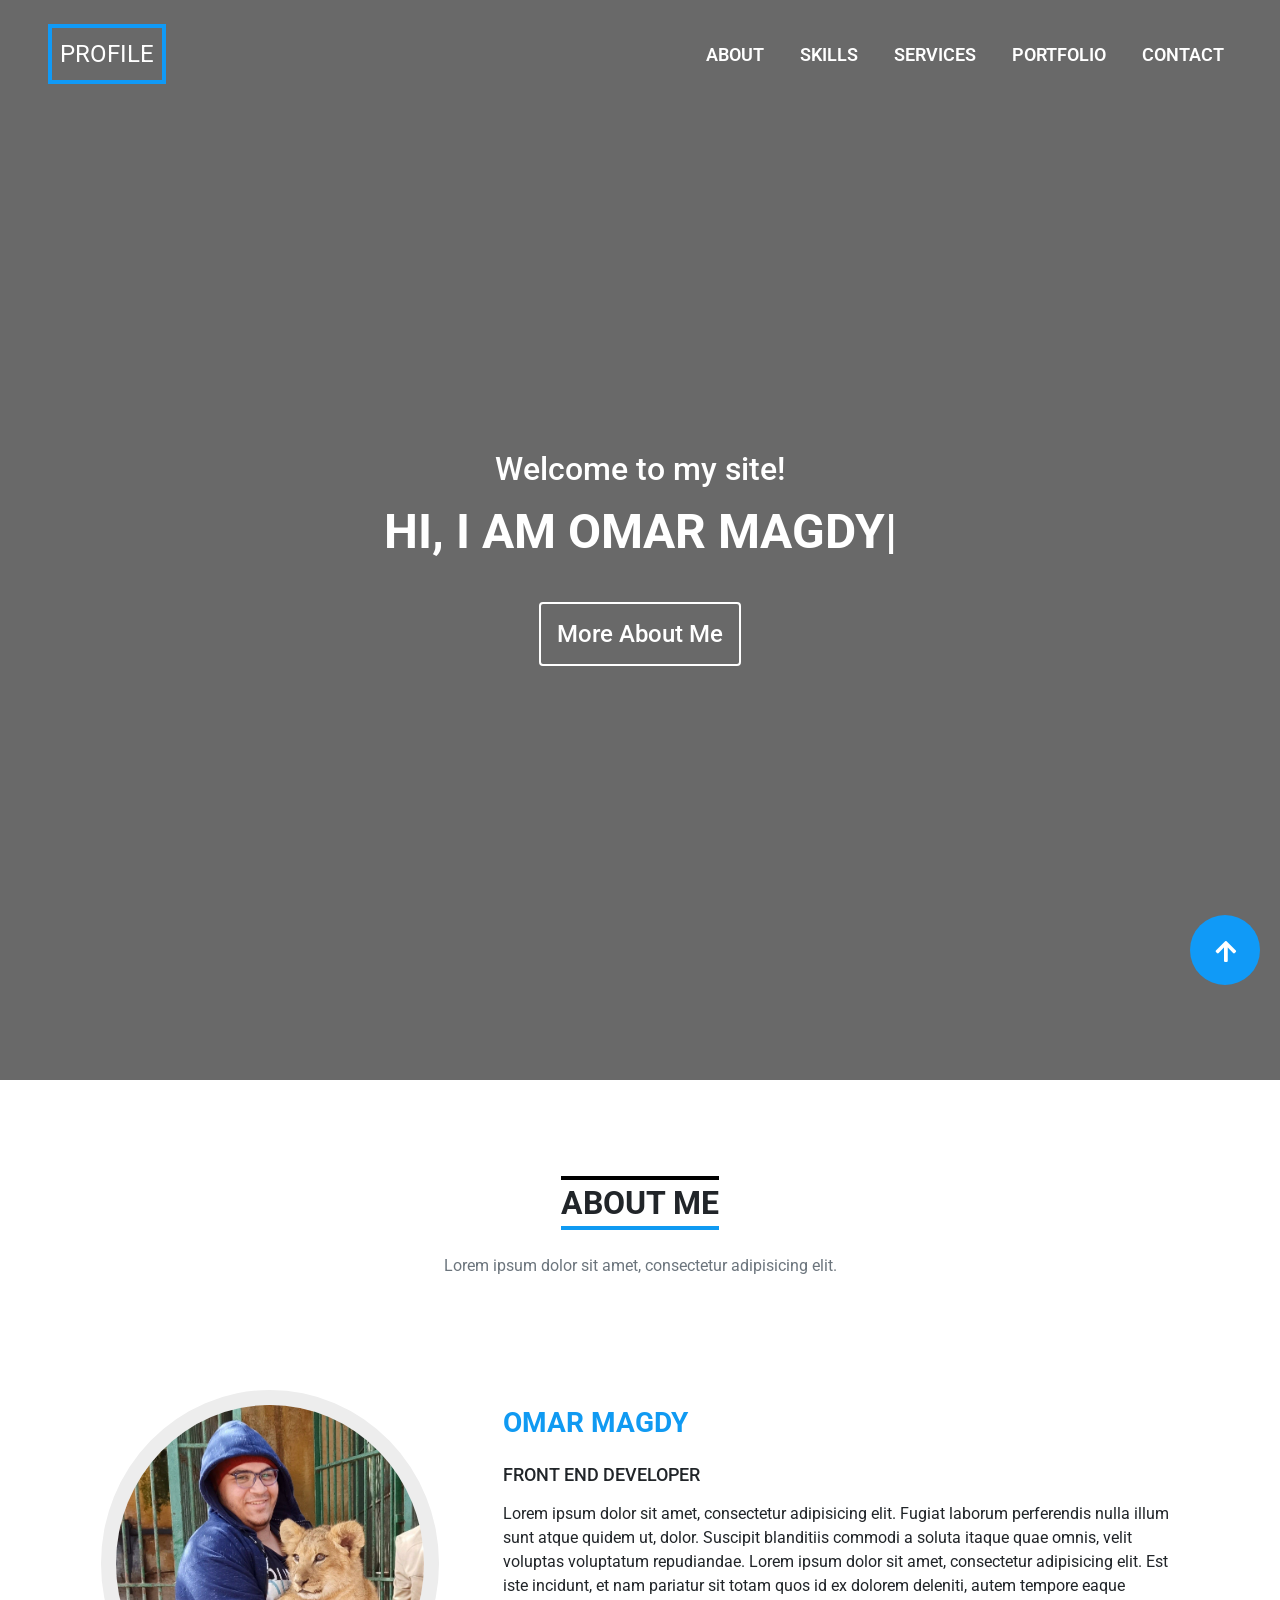
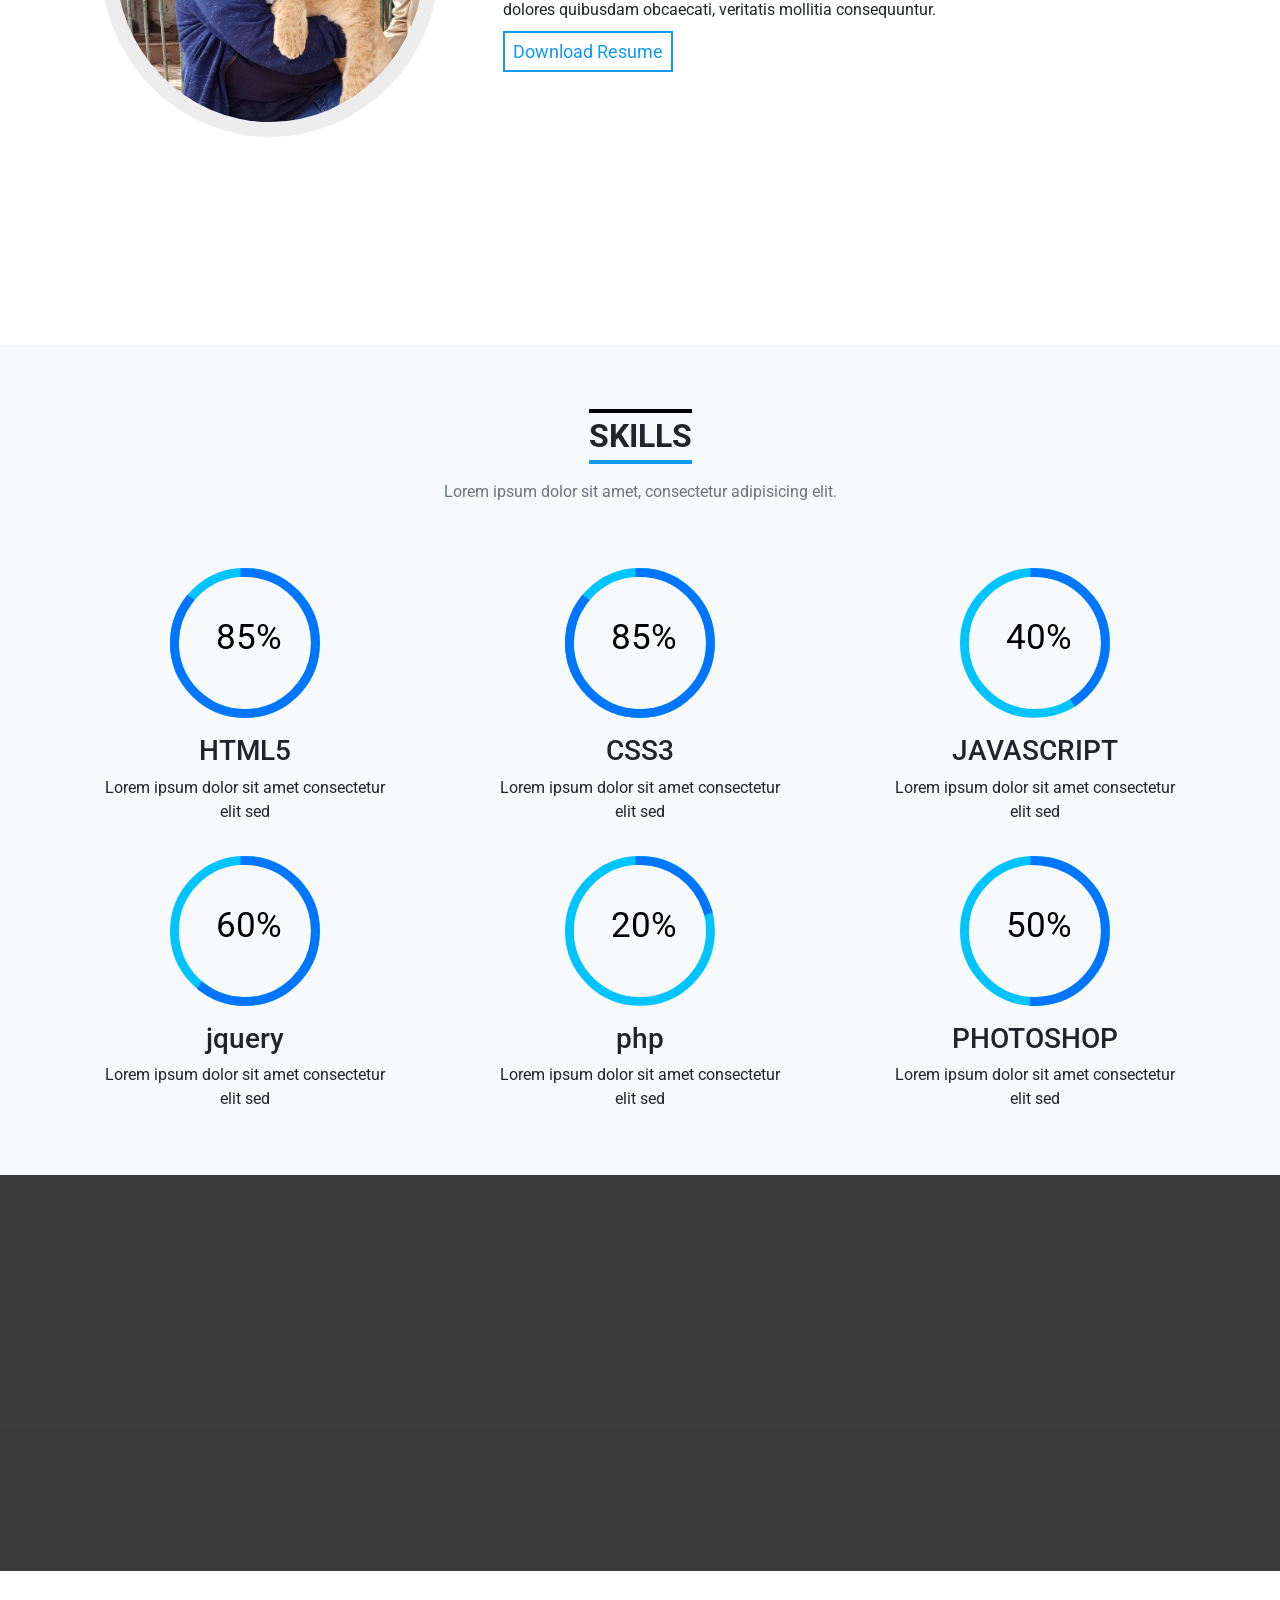
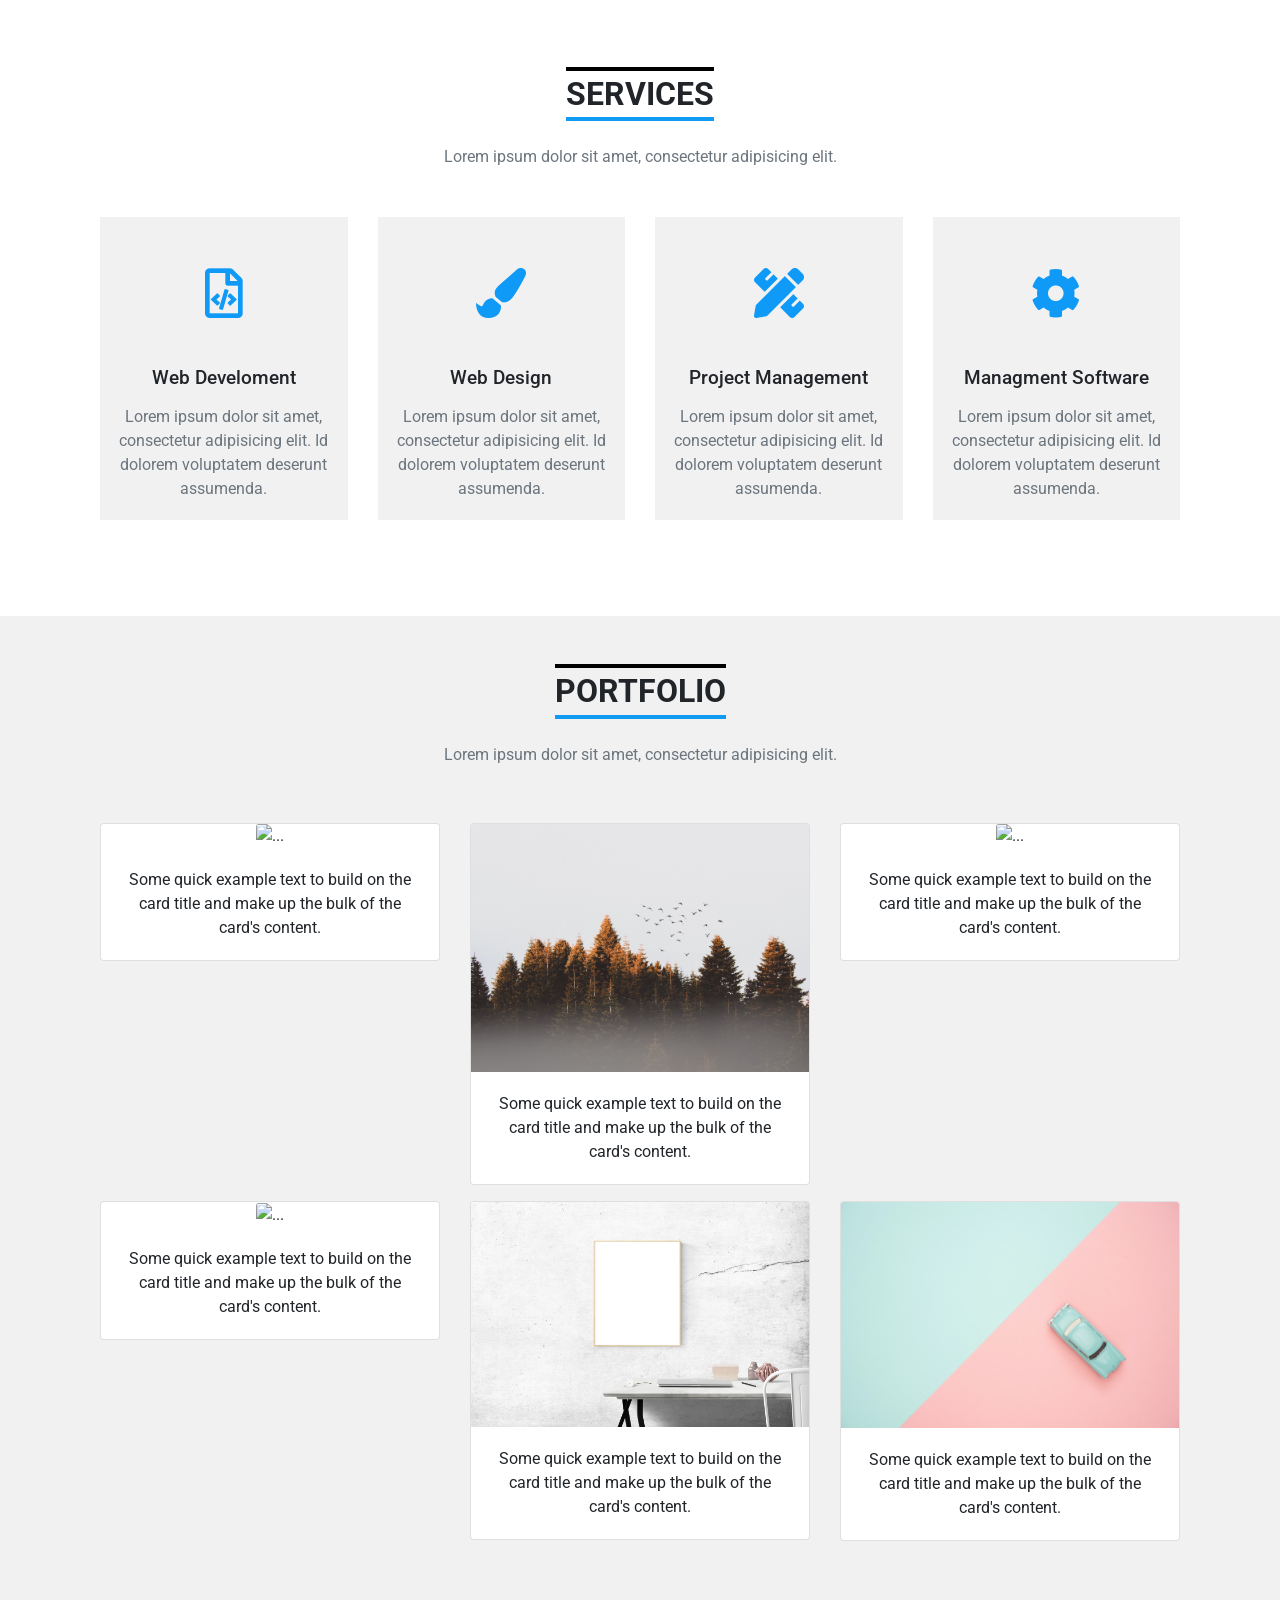
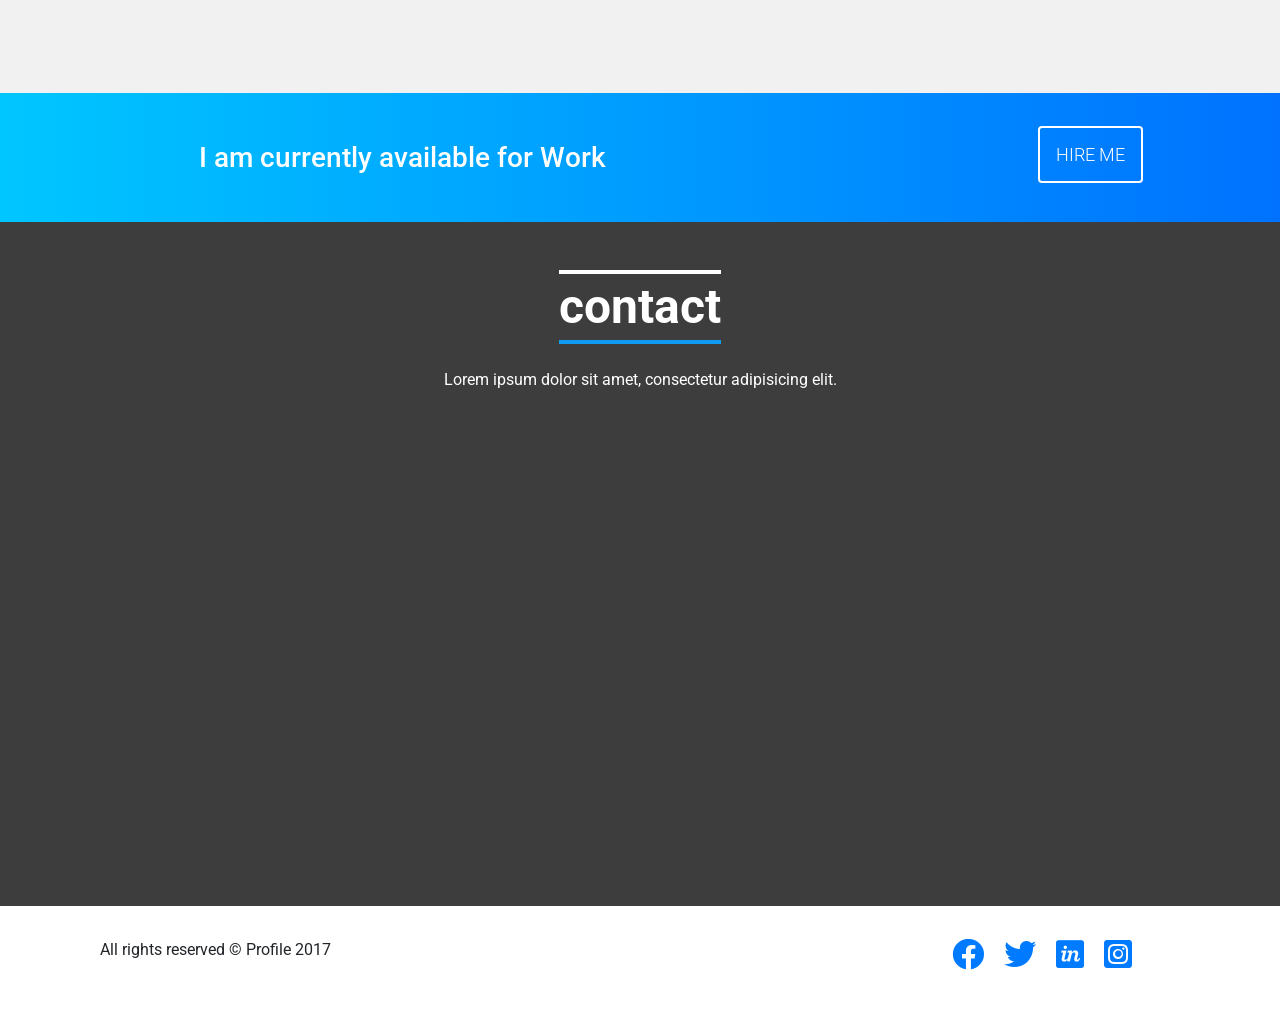
==== index.html @ ddcb9137 "omar update" ====
<!DOCTYPE html>
<html lang="en">

<head>
    <meta charset="UTF-8">


    <link href="https://fonts.googleapis.com/css?family=Roboto:300,400,500,700,900" rel="stylesheet" type="text/css">
    <link rel="stylesheet" href="https://use.fontawesome.com/releases/v5.13.1/css/all.css"
        integrity="sha384-xxzQGERXS00kBmZW/6qxqJPyxW3UR0BPsL4c8ILaIWXva5kFi7TxkIIaMiKtqV1Q" crossorigin="anonymous">
    <meta name="viewport" content="width=device-width, initial-scale=1.0">
    <link rel="stylesheet" href="css/bootstrap.css">

    <link rel="stylesheet" href="css/animate.css">
    <link rel="stylesheet" href="css/progresscircle.css">

    <link rel="stylesheet" href="css/style.css">


    <title>home</title>
</head>

<body>
    <header>
        <nav class="navbar navbar-expand-lg  px-5 py-4  fixed-top ">

            <a class="navbar-brand  p-2 home" href="#">PROFILE</a>

            <button class="navbar-toggler bg-dark " type="button" data-toggle="collapse"
                data-target="#navbarSupportedContent" aria-controls="navbarSupportedContent" aria-expanded="false"
                aria-label="Toggle navigation">
                <span class="navbar-toggler-icon"></span>
            </button>

            <div class="collapse navbar-collapse " id="navbarSupportedContent">
                <ul class="navbar-nav ml-auto ">
                    <li class="nav-item active">
                        <a class="nav-link about " data-scroll='sec2-me' href="#">ABOUT <span class="sr-only">(current)</span></a>
                    </li>
                    <li class="nav-item active">
                        <a class="nav-link skills" href="#" data-scroll='sec3-skill'> SKILLS<span class="sr-only">(current)</span></a>
                    </li>
                    <li class="nav-item active">
                        <a class="nav-link services " href="#" data-scroll='sec4-services'>SERVICES <span class="sr-only">(current)</span></a>
                    </li>
                    <li class="nav-item active">
                        <a class="nav-link portfolio" href="#" data-scroll='sec5-port'>PORTFOLIO <span class="sr-only">(current)</span></a>
                    </li>
                    <!-- <li class="nav-item active">
                        <a class="nav-link resume" href="#">RESUME <span class="sr-only">(current)</span></a>
                    </li> -->
                    <li class="nav-item active">
                        <a class="nav-link contact" href="#" data-scroll='foot-contact'>CONTACT <span class="sr-only">(current)</span></a>
                    </li>

                </ul>
            </div>
        </nav>
    </header>
    <main>
        <!-- section 1 head-->
        <section id="sec1-head">
            <div class="cover width-100 hight-100 "></div>
            <div class="welcome text-center text-white ">
                <h3>Welcome to my site!</h3>
                <p class="simpleUsage d-inline font-weight-bold "></p>
                <br><br><br>
                <a href="#" class="p-3 rounded text-white a-more about wow fadeInDown">More About Me</a>
            </div>
        </section>
        <!-- section 2 about-->
        <section id="sec2-me" class=" bg-white py-5 text-center">
            <h2 class="mt-5">ABOUT ME</h2>
            <p class="my-3 text-secondary ">Lorem ipsum dolor sit amet, consectetur adipisicing elit.</p>
            <div class="container my-5 py-5">
                <div class="row">
                    <div class="col-12 col-lg-4 p-3">
                        <img src="pic/my-photo.jpg" alt="my photo" class=" img-fluid rounded-circle wow fadeInLeft">
                    </div>
                    <div class="col-12 col-lg-8 text-lg-left text-center pt-4 pl-lg-5 wow fadeInRight">
                        <h3 class="mt-2 mb-4">OMAR MAGDY</h3>
                        <H4 class="my-2">FRONT END DEVELOPER</H4>
                        <P class="my-3">Lorem ipsum dolor sit amet, consectetur adipisicing elit. Fugiat laborum
                            perferendis nulla
                            illum sunt atque quidem ut, dolor. Suscipit blanditiis commodi a soluta itaque quae omnis,
                            velit voluptas voluptatum repudiandae.

                            Lorem ipsum dolor sit amet, consectetur adipisicing elit. Est iste incidunt, et nam pariatur
                            sit totam quos id ex dolorem deleniti, autem tempore eaque dolores quibusdam obcaecati,
                            veritatis mollitia consequuntur.

                        </P>
                        <a href="#" class="p-2 my-5 a-more ">Download Resume</a>

                    </div>
                </div>
            </div>
        </section>
        <!-- section 3 skills-->
        <section id="sec3-skill" class=" bg-light pt-5 text-center mt-5">
            <h2 class="my-3">SKILLS</h2>
            <p class="mb-5 text-secondary ">Lorem ipsum dolor sit amet, consectetur adipisicing elit.</p>
            <div class="contaner px-5">
                <div class="row text-center wow pulse animated">
                    <div class="col-12 col-md-6 col-lg-4">
                        <div class="circlechart my-3" data-percentage="85"><svg class="circle-chart"
                                viewBox="0 0 33.83098862 33.83098862" xmlns="http://www.w3.org/2000/svg">
                                <circle class="circle-chart__background" cx="16.9" cy="16.9" r="15.9"></circle>
                                <circle class="circle-chart__circle success-stroke" stroke-dasharray="85,100" cx="16.9"
                                    cy="16.9" r="15.9"></circle>
                                <g class="circle-chart__info"> <text class="circle-chart__percent" x="17.9"
                                        y="15.5">85%</text> </g>
                            </svg>
                        </div>
                        <h3>HTML5</h3>
                        <p>Lorem ipsum dolor sit amet consectetur<br> elit sed</p>
                    </div>
                    <div class="col-12 col-md-6 col-lg-4">
                        <div class="circlechart my-3" data-percentage="85"><svg class="circle-chart"
                                viewBox="0 0 33.83098862 33.83098862" xmlns="http://www.w3.org/2000/svg">
                                <circle class="circle-chart__background" cx="16.9" cy="16.9" r="15.9"></circle>
                                <circle class="circle-chart__circle success-stroke" stroke-dasharray="85,100" cx="16.9"
                                    cy="16.9" r="15.9"></circle>
                                <g class="circle-chart__info"> <text class="circle-chart__percent" x="17.9"
                                        y="15.5">85%</text> </g>
                            </svg>
                        </div>
                        <h3>CSS3</h3>
                        <p>Lorem ipsum dolor sit amet consectetur<br> elit sed</p>

                    </div>
                    <div class="col-12 col-md-6 col-lg-4 ">
                        <div class="circlechart my-3" data-percentage="85"><svg class="circle-chart"
                                viewBox="0 0 33.83098862 33.83098862" xmlns="http://www.w3.org/2000/svg">
                                <circle class="circle-chart__background" cx="16.9" cy="16.9" r="15.9"></circle>
                                <circle class="circle-chart__circle success-stroke" stroke-dasharray="40,100" cx="16.9"
                                    cy="16.9" r="15.9"></circle>
                                <g class="circle-chart__info"> <text class="circle-chart__percent" x="17.9"
                                        y="15.5">40%</text> </g>
                            </svg>
                        </div>
                        <h3>JAVASCRIPT</h3>
                        <p>Lorem ipsum dolor sit amet consectetur<br> elit sed</p>

                    </div>
                    <div class="col-12 col-md-6 col-lg-4">
                        <div class="circlechart my-3" data-percentage="85"><svg class="circle-chart"
                                viewBox="0 0 33.83098862 33.83098862" xmlns="http://www.w3.org/2000/svg">
                                <circle class="circle-chart__background" cx="16.9" cy="16.9" r="15.9"></circle>
                                <circle class="circle-chart__circle success-stroke" stroke-dasharray="60,100" cx="16.9"
                                    cy="16.9" r="15.9"></circle>
                                <g class="circle-chart__info"> <text class="circle-chart__percent" x="17.9"
                                        y="15.5">60%</text> </g>
                            </svg>
                        </div>
                        <h3>jquery</h3>
                        <p>Lorem ipsum dolor sit amet consectetur<br> elit sed</p>
                    </div>
                    <div class="col-12 col-md-6 col-lg-4">
                        <div class="circlechart my-3" data-percentage="85"><svg class="circle-chart"
                                viewBox="0 0 33.83098862 33.83098862" xmlns="http://www.w3.org/2000/svg">
                                <circle class="circle-chart__background" cx="16.9" cy="16.9" r="15.9"></circle>
                                <circle class="circle-chart__circle success-stroke" stroke-dasharray="20,100" cx="16.9"
                                    cy="16.9" r="15.9"></circle>
                                <g class="circle-chart__info"> <text class="circle-chart__percent" x="17.9"
                                        y="15.5">20%</text> </g>
                            </svg>
                        </div>
                        <h3>php</h3>
                        <p>Lorem ipsum dolor sit amet consectetur<br> elit sed</p>

                    </div>
                    <div class="col-12 col-md-6 col-lg-4">
                        <div class="circlechart my-3" data-percentage="85"><svg class="circle-chart"
                                viewBox="0 0 33.83098862 33.83098862" xmlns="http://www.w3.org/2000/svg">
                                <circle class="circle-chart__background" cx="16.9" cy="16.9" r="15.9"></circle>
                                <circle class="circle-chart__circle success-stroke" stroke-dasharray="50,100" cx="16.9"
                                    cy="16.9" r="15.9"></circle>
                                <g class="circle-chart__info"> <text class="circle-chart__percent" x="17.9"
                                        y="15.5">50%</text> </g>
                            </svg>
                        </div>
                        <h3>PHOTOSHOP</h3>
                        <p>Lorem ipsum dolor sit amet consectetur<br> elit sed</p>

                    </div>
                </div>
            </div>

            <div class="skill-bottom text-center mt-5 py-5">
                <div class="cover"></div>
                <div class="container">

                    <div class="row  text-white my-5 wow fadeInDown">
                        <div class="col-6 col-lg-3  wow fadeInDown">
                            <i class="fas fa-briefcase d-block mt-5 mb-2"></i>
                            <span class="timer " data-from="0" data-to="1" data-speed="50"
                                data-refresh-interval="50"></span>
                            <p class="mt-2">Projects Done</p>
                        </div>
                        <div class="col-6 col-lg-3  wow fadeInDown">
                            <i class="fas fa-clock d-block mt-5 mb-2"></i>
                            <span class="timer " data-from="0" data-to="100" data-speed="5000"
                                data-refresh-interval="50"></span>
                            <p class="mt-2">Hours of Work</p>
                        </div>
                        <div class="col-6 col-lg-3  wow fadeInDown">
                            <i class="fas fa-trophy d-block mt-5 mb-2"></i>
                            <span class="timer " data-from="0" data-to="0" data-speed="5000"
                                data-refresh-interval="50"></span>
                            <p class="mt-2">Awards Won</p>
                        </div>
                        <div class="col-6 col-lg-3  wow fadeInDown">
                            <i class="fas fa-smile d-block mt-5 mb-2"></i>
                            <span class="timer " data-from="0" data-to="0" data-speed="5000"
                                data-refresh-interval="50"></span>
                            <p class="mt-2">Happy Clients</p>
                        </div>
                    </div>
                </div>
            </div>


        </section>

        <!-- section 4 services -->
        <section id="sec4-services" class="text-center pt-5 pb-5">
            <h2 class="mt-5 mb-4">SERVICES</h2>
            <p class="mb-5 text-secondary ">Lorem ipsum dolor sit amet, consectetur adipisicing elit.</p>
            <div class="container my-5">

                <div class="row text-center ">
                    <div class="col-12 col-md-6 col-lg-3  rounded wow fadeInLeft">
                        <div class="class-border">
                            <i class="far fa-file-code my-5"></i>
                            <h3>Web Develoment</h3>
                            <p class="text-secondary my-3">Lorem ipsum dolor sit amet, consectetur adipisicing elit. Id
                                dolorem voluptatem deserunt assumenda.</p>
                        </div>
                    </div>
                    <div class="col-12 col-md-6 col-lg-3  rounded wow fadeInLeft">
                        <div class="class-border">
                            <i class="fas fa-paint-brush my-5"></i>
                            <h3>Web Design</h3>
                            <p class="text-secondary my-3">Lorem ipsum dolor sit amet, consectetur adipisicing elit. Id
                                dolorem voluptatem deserunt assumenda.</p>
                        </div>
                    </div>
                    <div class="col-12 col-md-6 col-lg-3  rounded wow fadeInRight">
                        <div class="class-border">
                            <i class="fas fa-pencil-ruler my-5"></i>
                            <h3>Project Management</h3>
                            <p class="text-secondary my-3">Lorem ipsum dolor sit amet, consectetur adipisicing elit. Id
                                dolorem voluptatem deserunt assumenda.</p>
                        </div>
                    </div>
                    <div class="col-12 col-md-6 col-lg-3  rounded wow fadeInRight">
                        <div class="class-border">
                            <i class="fas fa-cog my-5"></i>
                            <h3>Managment Software</h3>
                            <p class="text-secondary my-3">Lorem ipsum dolor sit amet, consectetur adipisicing elit. Id
                                dolorem voluptatem deserunt assumenda.</p>
                        </div>
                    </div>
                </div>
            </div>

        </section>

        <!-- section 5 portfolio -->
        <section id="sec5-port" class="text-center  bg-gray  ">
            <h2 class="mt-5 mb-4">PORTFOLIO</h2>
            <p class="mb-5 text-secondary mb-5">Lorem ipsum dolor sit amet, consectetur adipisicing elit.</p>
            <div class="container mb-5 pb-5">
                <div class="row mb-5">
                    <!-- card 1 -->
                    <div class="col-6 col-md-4 py-2">
                        <div class="card">
                            <div class="position-relative">
                                <img src="pic/cat-1.jpg" class="card-img-top img-fluid" alt="...">
                                <div class="bg-hover position-absolute " data-toggle="modal" data-target="#cat-1">
                                    <div class="position-absolute text-center i-hover">
                                        <i class="fas fa-expand-arrows-alt  "></i>
                                    </div>
                                </div>
                            </div>
                            <div class="card-body">
                                <p class="card-text">Some quick example text to build on the card title and make up the
                                    bulk of the card's content.</p>
                            </div>
                        </div>
                    </div>
                    <!-- card 2 -->
                    <div class="col-6 col-md-4 py-2">
                        <div class="card">
                            <div class="position-relative">
                                <img src="pic/cat-2.jpg" class="card-img-top" alt="...">
                                <div class="bg-hover position-absolute " data-toggle="modal" data-target="#cat-2">
                                    <div class="position-absolute text-center i-hover">
                                        <i class="fas fa-expand-arrows-alt  "></i>
                                    </div>
                                </div>
                            </div>
                            <div class="card-body">
                                <p class="card-text">Some quick example text to build on the card title and make up the
                                    bulk of the card's content.</p>
                            </div>
                        </div>
                    </div>
                    <!-- card 3 -->
                    <div class="col-6 col-md-4 py-2">
                        <div class="card">
                            <div class="position-relative">
                                <img src="pic/cat-3.jpg" class="card-img-top" alt="...">
                                <div class="bg-hover position-absolute " data-toggle="modal" data-target="#cat-3">
                                    <div class="position-absolute text-center i-hover">
                                        <i class="fas fa-expand-arrows-alt  "></i>
                                    </div>
                                </div>
                            </div>
                            <div class="card-body">
                                <p class="card-text">Some quick example text to build on the card title and make up the
                                    bulk of the card's content.</p>
                            </div>
                        </div>
                    </div>
                    <!-- card 4 -->
                    <div class="col-6 col-md-4 py-2">
                        <div class="card">
                            <div class="position-relative">
                                <img src="pic/cat-4.jpg" class="card-img-top" alt="...">
                                <div class="bg-hover position-absolute " data-toggle="modal" data-target="#cat-4">
                                    <div class="position-absolute text-center i-hover">
                                        <i class="fas fa-expand-arrows-alt  "></i>
                                    </div>
                                </div>
                            </div>
                            <div class="card-body">
                                <p class="card-text">Some quick example text to build on the card title and make up the
                                    bulk of the card's content.</p>
                            </div>
                        </div>
                    </div>
                    <!-- card 5 -->
                    <div class="col-6 col-md-4 py-2">
                        <div class="card">
                            <div class="position-relative">
                                <img src="pic/cat-5.jpg" class="card-img-top" alt="...">
                                <div class="bg-hover position-absolute " data-toggle="modal" data-target="#cat-5">
                                    <div class="position-absolute text-center i-hover">
                                        <i class="fas fa-expand-arrows-alt  "></i>
                                    </div>
                                </div>
                            </div>
                            <div class="card-body">
                                <p class="card-text">Some quick example text to build on the card title and make up the
                                    bulk of the card's content.</p>
                            </div>
                        </div>
                    </div>
                    <!-- card 6 -->
                    <div class="col-6 col-md-4 py-2">
                        <div class="card">
                            <div class="position-relative">
                                <img src="pic/cat-6.jpg" class="card-img-top" alt="...">
                                <div class="bg-hover position-absolute " data-toggle="modal" data-target="#cat-6">
                                    <div class="position-absolute text-center i-hover">
                                        <i class="fas fa-expand-arrows-alt  "></i>
                                    </div>
                                </div>
                            </div>
                            <div class="card-body">
                                <p class="card-text">Some quick example text to build on the card title and make up the
                                    bulk of the card's content.</p>
                            </div>
                        </div>
                    </div>
                </div>
            </div>
            <div class="hire-me pt-5 text-white row">
                <div class="col-12 col-md-8 ">
                    <h3 class="d-inline-block mr-md-5 mb-5 ">I am currently available for Work</h3>
                </div>
                <div class="col-12 col-md-4">
                    <a href="#" class="p-3 rounded a-more contact ml-sm-5 my-5 contact">HIRE ME</a>
                </div>

            </div>


        </section>


    </main>
    <footer>
        <!-- section 6 contact -->
        <section id="foot-contact" class="text-center text-white position-relative pb-5">
            <div class="cover position-absolute"></div>
            <div class="contact-body position-relative">
                <h2 class="mt-5 mb-4">contact</h2>
                <p class="mb-5  mb-5">Lorem ipsum dolor sit amet, consectetur adipisicing elit.</p>
                <div class="container">
                    <div class="row">
                        <div class="col-12 col-md-5 pt-5 text-left details wow fadeInLeft">
                            <h3>DETAILS</h3>
                            <p class="text-light">Lorem ipsum dolor sit amet, consectetur adipisicing elit. Molestiae
                                nobis, repellendus illo sed. Sed numquam libero, atque doloribus voluptate culpa
                                dignissimos hic ratione officiis facere possimus exercitationem illo. In, quae.</p>
                            <i class="fas fa-map-marker-alt mr-4 my-3"></i>
                            <label class="contact-a my-3 btn-copy example-popover"
                                data-clipboard-text="15 may cairo egypt" data-container="body" data-toggle="popover"
                                data-placement="right">15 may cairo egypt</label>
                            <br>
                            <i class="fas fa-mobile-alt mr-4 my-3"></i>
                            <label class="contact-a my-3 btn-copy example-popover" data-clipboard-text="02-01016654154"
                                data-container="body" data-toggle="popover"
                                data-placement="right">02-01016654154</label>
                            <br>
                            <i class="far fa-envelope mr-4 my-3"></i>
                            <label class="contact-a my-3 btn-copy example-popover"
                                data-clipboard-text="omarmagdy99860@gmail.com" data-container="body"
                                data-toggle="popover" data-placement="right">omarmagdy99860@gmail.com</label>
                            <br>
                            <i class="fas fa-link mr-4 my-3"></i>
                            <label class="contact-a my-3  example-popover" data-content="open map" data-toggle="modal"
                                data-target="#model-map">loction</label>
                            <br>
                        </div>
                        <div class="col-12 col-md-7 wow fadeInRight">
                            <form>
                                <div class="form-group">
                                    <input type="text" class="form-control my-3" id="formGroupExampleInput"
                                        placeholder="Your Name">
                                    <input type="email" class="form-control my-3" id="exampleFormControlInput1"
                                        placeholder="Your Email">
                                    <input type="text" class="form-control my-3" id="formGroupExampleInput"
                                        placeholder="Your Phone">
                                </div>
                                <div class="form-group">
                                    <textarea class="form-control my-3" id="exampleFormControlTextarea1" rows="6"
                                        placeholder="Your message"></textarea>
                                </div>
                                <input type="submit" value="Send Message" class="p-3 rounded text-white a-more about ">
                            </form>
                        </div>
                    </div>
                </div>
            </div>
        </section>
        <!-- last section -->
        <section class="last-sec bg-white ">
            <div class="container">
                <div class="row py-3 my-3">
                    <div class="col-12 col-md-6 text-center text-md-left">
                        <p>All rights reserved © Profile 2017</p>
                    </div>
                    <div class="col-12 col-md-6 text-center text-md-right">
                        <a href="http://" target="_blank" rel="noopener noreferrer" class="mr-md-3">
                            <i class="fab fa-facebook fa-2x"></i>
                        </a>
                        <a href="http://" target="_blank" rel="noopener noreferrer" class="mr-md-3">
                            <i class="fab fa-twitter fa-2x"></i>
                        </a>
                        <a href="http://" target="_blank" rel="noopener noreferrer" class="mr-md-3">
                            <i class="fab fa-invision fa-2x"></i>
                        </a>
                        <a href="http://" target="_blank" rel="noopener noreferrer" class="mr-md-5">
                            <i class="fab fa-instagram-square fa-2x"></i>
                        </a>
                    </div>
                </div>
            </div>


        </section>
    </footer>

    <section class="model">

        <!-- start model -->
        <div class="cat-model">

            <!-- Modal 1 -->
            <div class="modal fade p-0" id="cat-1" tabindex="-1" role="dialog" aria-labelledby="exampleModalLongTitle"
                aria-hidden="true">
                <div class="modal-dialog" role="document">
                    <div class="modal-content ">
                        <div class="modal-header">
                            <h2>Category</h2>
                            <button type="button" class="close" data-dismiss="modal" aria-label="Close">
                                <span aria-hidden="true">&times;</span>
                            </button>
                        </div>
                        <div class="modal-body">
                            <img src="pic/cat-1.jpg" class="img-fluid">
                        </div>
                    </div>
                </div>
            </div>
            <!-- Modal 2 -->
            <div class="modal fade p-0" id="cat-2" tabindex="-1" role="dialog" aria-labelledby="exampleModalLongTitle"
                aria-hidden="true">
                <div class="modal-dialog" role="document">
                    <div class="modal-content ">
                        <div class="modal-header">
                            <h2>Category</h2>
                            <button type="button" class="close" data-dismiss="modal" aria-label="Close">
                                <span aria-hidden="true">&times;</span>
                            </button>
                        </div>
                        <div class="modal-body">
                            <img src="pic/cat-2.jpg" class="img-fluid">
                        </div>
                    </div>
                </div>
            </div>

            <!-- Modal 3 -->
            <div class="modal fade p-0" id="cat-3" tabindex="-1" role="dialog" aria-labelledby="exampleModalLongTitle"
                aria-hidden="true">
                <div class="modal-dialog" role="document">
                    <div class="modal-content ">
                        <div class="modal-header">
                            <h2>Category</h2>
                            <button type="button" class="close" data-dismiss="modal" aria-label="Close">
                                <span aria-hidden="true">&times;</span>
                            </button>
                        </div>
                        <div class="modal-body">
                            <img src="pic/cat-3.jpg" class="img-fluid">
                        </div>
                    </div>
                </div>
            </div>
            <!-- Modal 4 -->
            <div class="modal fade p-0" id="cat-4" tabindex="-1" role="dialog" aria-labelledby="exampleModalLongTitle"
                aria-hidden="true">
                <div class="modal-dialog" role="document">
                    <div class="modal-content ">
                        <div class="modal-header">
                            <h2>Category</h2>
                            <button type="button" class="close" data-dismiss="modal" aria-label="Close">
                                <span aria-hidden="true">&times;</span>
                            </button>
                        </div>
                        <div class="modal-body">
                            <img src="pic/cat-4.jpg" class="img-fluid">
                        </div>
                    </div>
                </div>
            </div>

            <!-- Modal 5 -->
            <div class="modal fade p-0" id="cat-5" tabindex="-1" role="dialog" aria-labelledby="exampleModalLongTitle"
                aria-hidden="true">
                <div class="modal-dialog" role="document">
                    <div class="modal-content ">
                        <div class="modal-header">
                            <h2>Category</h2>
                            <button type="button" class="close" data-dismiss="modal" aria-label="Close">
                                <span aria-hidden="true">&times;</span>
                            </button>
                        </div>
                        <div class="modal-body">
                            <img src="pic/cat-5.jpg" class="img-fluid">
                        </div>
                    </div>
                </div>
            </div>
            <!-- Modal 6 -->
            <div class="modal fade p-0" id="cat-6" tabindex="-1" role="dialog" aria-labelledby="exampleModalLongTitle"
                aria-hidden="true">
                <div class="modal-dialog" role="document">
                    <div class="modal-content ">
                        <div class="modal-header">
                            <h2>Category</h2>
                            <button type="button" class="close" data-dismiss="modal" aria-label="Close">
                                <span aria-hidden="true">&times;</span>
                            </button>
                        </div>
                        <div class="modal-body">
                            <img src="pic/cat-6.jpg" class="img-fluid">
                        </div>
                    </div>
                </div>
            </div>


        </div>

        <!-- map -->

        <!-- Modal -->
        <div class="modal fade" id="model-map" tabindex="-1" role="dialog" aria-labelledby="exampleModalLabel"
            aria-hidden="true">
            <div class="modal-dialog" role="document">
                <div class="modal-content">
                    <div class="modal-header">
                        <button type="button" class="close" data-dismiss="modal" aria-label="Close">
                            <span aria-hidden="true">&times;</span>
                        </button>
                    </div>
                    <div class="modal-body">
                        <iframe
                            src="https://www.google.com/maps/embed?pb=!1m18!1m12!1m3!1d3083.807819239012!2d31.3585901834134!3d29.8222196069954!2m3!1f0!2f0!3f0!3m2!1i1024!2i768!4f13.1!3m3!1m2!1s0x145833f7b9f37bc5%3A0x5d7c4dc5833ea69d!2zMjnCsDQ5JzIyLjkiTiAzMcKwMjEnMjEuMyJF!5e0!3m2!1sar!2seg!4v1598241455278!5m2!1sar!2seg"
                            width="100%" height="600" frameborder="0" style="border:0;" allowfullscreen=""
                            aria-hidden="false" tabindex="0"></iframe> </div>
                </div>
            </div>
        </div>
        <!-- end model -->
    </section>
    <section class="laoding position-fixed text-center">
        <div class="spinner-grow text-white position-relative" style="width: 3rem; height: 3rem;" role="status">
            <span class="sr-only">Loading...</span>
        </div>
    </section>

    <!-- start button top -->
    <div class="position-fixed btn-top rounded-circle text-center home">
        <i class="fas fa-arrow-up position-relative"></i>
    </div>
    <!-- end button top -->




    <script src="js/jquery-3.4.1.min.js"></script>


    <script src="js/popper.min.js"></script>
    <script src="js/bootstrap.min.js"></script>
    <script src="js/typed.js"></script>
    <script src="js/jquery.easypiechart.js"></script>
    <script src="js/progresscircle.js"></script>
    <script src="js/jquery.countTo.js"></script>
    <script src="js/script.js"></script>
    <script type="text/javascript">
        $('.timer').countTo();
    </script>
    <script src="js/wow.min.js"></script>
    <script>
        new WOW().init();
    </script>
    <script src="js/clipboard.min.js"></script>

    <!-- portfolio -->



</body>

</html>
---- css/progresscircle.css ----
/**
 * Inspiration for this project found at:
 * https://markus.oberlehner.net/blog/pure-css-animated-svg-circle-chart
 * 1. The `reverse` animation direction plays the animation backwards
 *    which makes it start at the stroke offset 100 which means displaying
 *    no stroke at all and animating it to the value defined in the SVG
 *    via the inline `stroke-dashoffset` attribute.
 * 2. Rotate by -90 degree to make the starting point of the
 *    stroke the top of the circle.
 * 3. Using CSS transforms on SVG elements is not supported by Internet Explorer
 *    and Edge, use the transform attribute directly on the SVG element as a
 * .  workaround.
 */

.circle-chart {
  width: 150px;
  height: 150px;
}

.circle-chart__circle {
  stroke: #00acc1;
  stroke-width: 2;
  stroke-linecap: square;
  fill: none;
  animation: circle-chart-fill 2s reverse; /* 1 */ 
  transform: rotate(-90deg); /* 2, 3 */
  transform-origin: center; /* 4 */
}

/**
 * 1. Rotate by -90 degree to make the starting point of the
 *    stroke the top of the circle.
 * 2. Scaling mirrors the circle to make the stroke move right
 *    to mark a positive chart value.
 * 3. Using CSS transforms on SVG elements is not supported by Internet Explorer
 *    and Edge, use the transform attribute directly on the SVG element as a
 * .  workaround.
 */

.circle-chart__circle--negative {
  transform: rotate(-90deg) scale(1,-1); /* 1, 2, 3 */
}

.circle-chart__background {
  stroke: #efefef;
  stroke-width: 2;
  fill: none; 
}

.circle-chart__info {
  animation: circle-chart-appear 2s forwards;
  opacity: 0;
  transform: translateY(0.3em);
}

.circle-chart__percent {
  alignment-baseline: central;
  text-anchor: middle;
  font-size: 8px;
}

.circle-chart__subline {
    alignment-baseline: central;
    text-anchor: middle;
    font-size: 3px;
}

.success-stroke {
  stroke: #00C851;
}

.warning-stroke {
  stroke: #ffbb33;
}

.danger-stroke {
  stroke: #ff4444;
}

@keyframes circle-chart-fill {
  to { stroke-dasharray: 0 100; }
}

@keyframes circle-chart-appear {
  to {
    opacity: 1;
    transform: translateY(0);
  }
}
---- css/style.css ----
* {
    font-family: "Roboto", sans-serif;

}

nav>div>ul>li>a.active-color {
    color: #109AF2;
}

h2 {
    border-top: 4px solid black;
    border-bottom: 4px solid #109AF2;
    font-weight: 700;
    display: inline-block;
    padding: 4px 0px;
}

.bg-gray {
    background-color: rgb(241, 241, 241);

}

.row {
    margin-right: 0px;
    margin-left: 0px;
}

a.a-more {
    width: 40px;
    background-color: rgba(255, 255, 255, 0);
    font-weight: 500;
    font-size: x-large;
    transition: .7s;
    border: 2px solid white;


}

.a-more:hover {
    text-decoration: none;
    border-color: #109AF2;
    background: rgba(0, 0, 0, 0) linear-gradient(to right, #00c6ff, #0072ff);
    text-decoration: none;

}





/* start nav bar */
nav {
    transition: all 1s;

}

nav ul>li>a {
    font-size: large;
    font-weight: 600;
    margin-left: 20px;
}

nav>a.navbar-brand {
    font-size: x-large;
    border: 4px solid #109af7;

}

.navbar-shrink {
    padding: 10px 0;
    box-shadow: 0 7px 16px 0 rgba(50, 50, 50, .1);
    background-color: #fff;
    transition: all 1s;
}

nav>a,
nav>div>ul>li>a {
    color: white;
    transition: 0.4s;

}

.navbar-shrink>a,
.navbar-shrink>div>ul>li>a {
    color: black;
    transition: 0.4s;


}

nav>a:hover,
nav>div>ul>li>a:hover {
    color: #109af7;

}


/* start section 1 */
#sec1-head {
    height: 120vh;
    background-image: url(../pic/blue-sky-clear-sky-cold-fog-346529.jpg);
    background-repeat: no-repeat;
    background-size: cover;
    background-attachment: fixed;

}

.cover {
    position: absolute;
    z-index: 1;
    background-color: #00000096;
    height: 120vh;
    width: 100%;
}

#sec1-head>div.welcome {
    position: absolute;
    z-index: 3;
    width: 100%;
    /* padding-top: 18%; */
    top: 50vh
}

#sec1-head h3 {
    font-size: xx-large;
    font-weight: 500;

}

#sec1-head p,
h1,
span {
    font-size: xx-large;
    font-weight: bold;
    font-size: xxx-large;
}

/* start section 1 */


/* start section 2 */

#sec2-me>div>div>div>a.a-more {
    color: #109AF2;
    border: 2px solid #109AF2;
    font-weight: 400;
    font-size: large;
}

#sec2-me>div>div>div>a.a-more:hover {
    color: white;


}

#sec2-me img {
    border: 15px solid rgb(237, 237, 237)
}

#sec2-me h3 {
    color: #109AF2;
    font-weight: 700;
}

#sec2-me h4 {
    font-weight: 500;
    font-size: large;
}




/* end section 2 */




/* start section 3 skills */

.success-stroke {
    stroke: #0075ff;
}

.circle-chart__background {
    stroke: #00c4ff
}

.skill-bottom {
    background-image: url(../pic/cat-2.jpg);
    background-position: center;
    background-attachment: fixed;
    background-size: cover;
    position: relative;
}

.skill-bottom .cover,#foot-contact .cover {
    top: 0;
    left: 0;
    width: 100%;
    height: 100%;
    z-index: 0;
    background-color: #000000c2;
}

.skill-bottom .row i {
    font-size: 55px;
    color: #109af7;

}

.skill-bottom .row span {
    font-size: 30px;

}


/* end section 3 skills */
/* start section 4 services */
#sec4-services i {
    font-size: 50px;
    color: #109af7;


}

.class-border {
    background-color: rgb(241, 241, 241);
    transition: all .7s;
    border: 3px solid transparent;
}

.class-border h3 {
    font-size: larger;
}

.class-border:hover {
    border-color: #109af7;
    background-color: white;

}

/*end section 4 services */

/* start section 5 portfolio */
#sec5-port .bg-hover {
    background-color: transparent;
    color: transparent;
    height: 100%;
    width: 100%;
    top: 0;
    left: 0;
    z-index: 1;
    transition: all .8s;
    opacity: 1;

}

#sec5-port .bg-hover .i-hover {
    top: 40%;
    width: 100%;
    height: 10px;
    font-size: 230%;
}

#sec5-port .bg-hover:hover {
    background-color: #0099ff75;
    color: white;


}

.modal-dialog {
    max-width: 100%;
    margin: 0%;
    height: 100vh;
}

.hire-me {
    background: rgba(0, 0, 0, 0) linear-gradient(to right, #00c6ff, #0072ff);
}

.hire-me>div>a {
    font-weight: 300;
    font-size: large;
    color: white;

}

.hire-me>div>a:hover {
    background: rgba(0, 0, 0, 0) linear-gradient(to right, white, white);
    color: #109af7;
}


/* end section 5 portfolio */

/* start section 6 contact */
#foot-contact{
    background-image: url(../pic/contact.jpg);
    background-attachment: fixed;
    background-size: cover;

}
#foot-contact .contact-body{
    z-index: 1;

}
#foot-contact h2{
    border-top-color: white;
    font-size: xxx-large;
}
#foot-contact input,#foot-contact textarea{
    background-color: rgba(226, 226, 240, 0.18);
    color: white;

}
.details{
    color: #ddd;
}
.contact-a{
    color: #ddd;
    transition: all 1s;
    cursor: pointer;
}
.contact-a:hover{
    color: #109af7;
    text-decoration: none;
}
.details h3{
    font-size: larger;
    border-bottom: 3px solid #109AF2;
    display: inline-block;
    color: white;


}
/* end section 6 contact */
 /* strat last section  */
 .last-sec a:hover{
text-decoration: none;
color: black;
transition: all .7s;
     
}
/* end last section  */

/* start button top */
.btn-top {
    width: 70px;
    height: 70px;
    bottom: -85px;
    right: 20px;
    color: white;
    background-color: #109af7;
    z-index: 20;
    transition: all 1s;
}

.btn-top i {
    top: 24px;
    font-size: x-large;
}
/* end button top */

/* start section laoding */
.laoding{
    left: 0;
    top: 0;
    z-index: 9999;
    width: 100%;
    height:100%;
    background-color: #109af7;
    transition:all 1s;
}
.laoding div{
    top: 45%;
}

/* end section laoding */
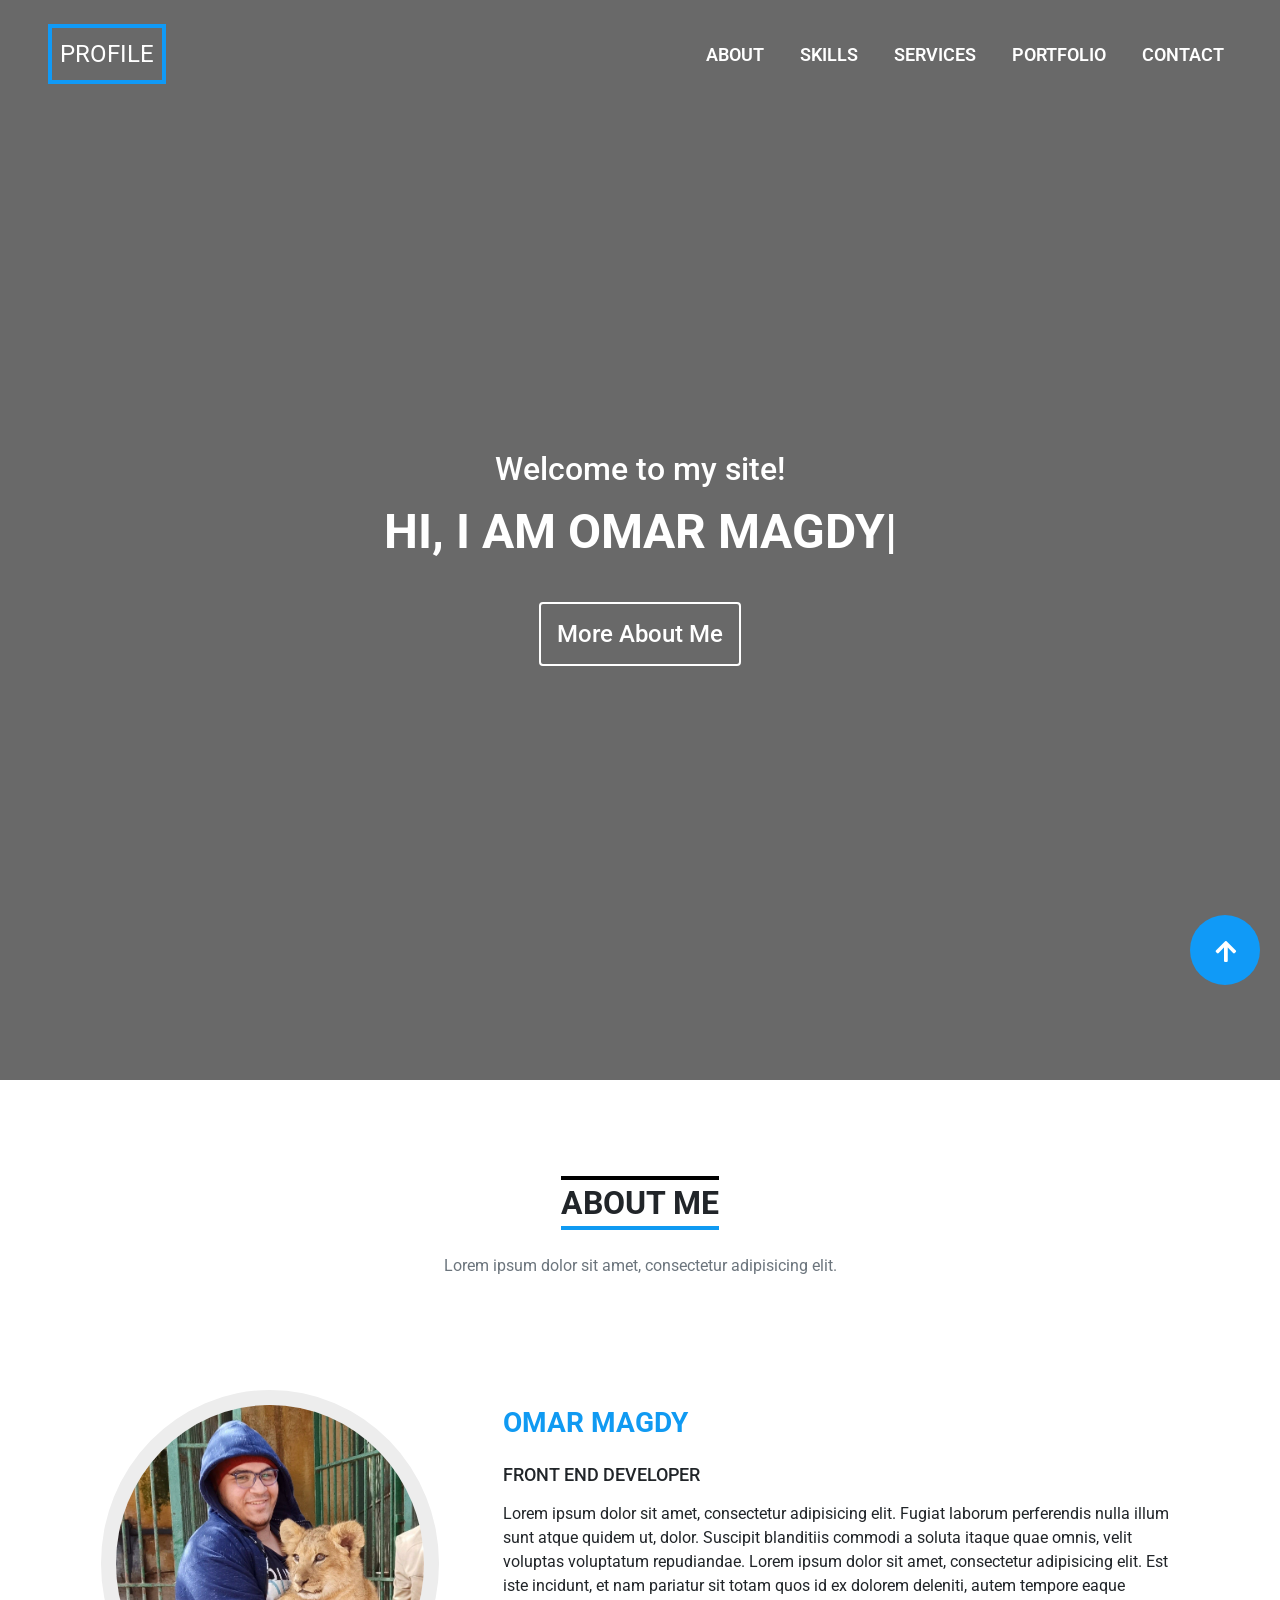
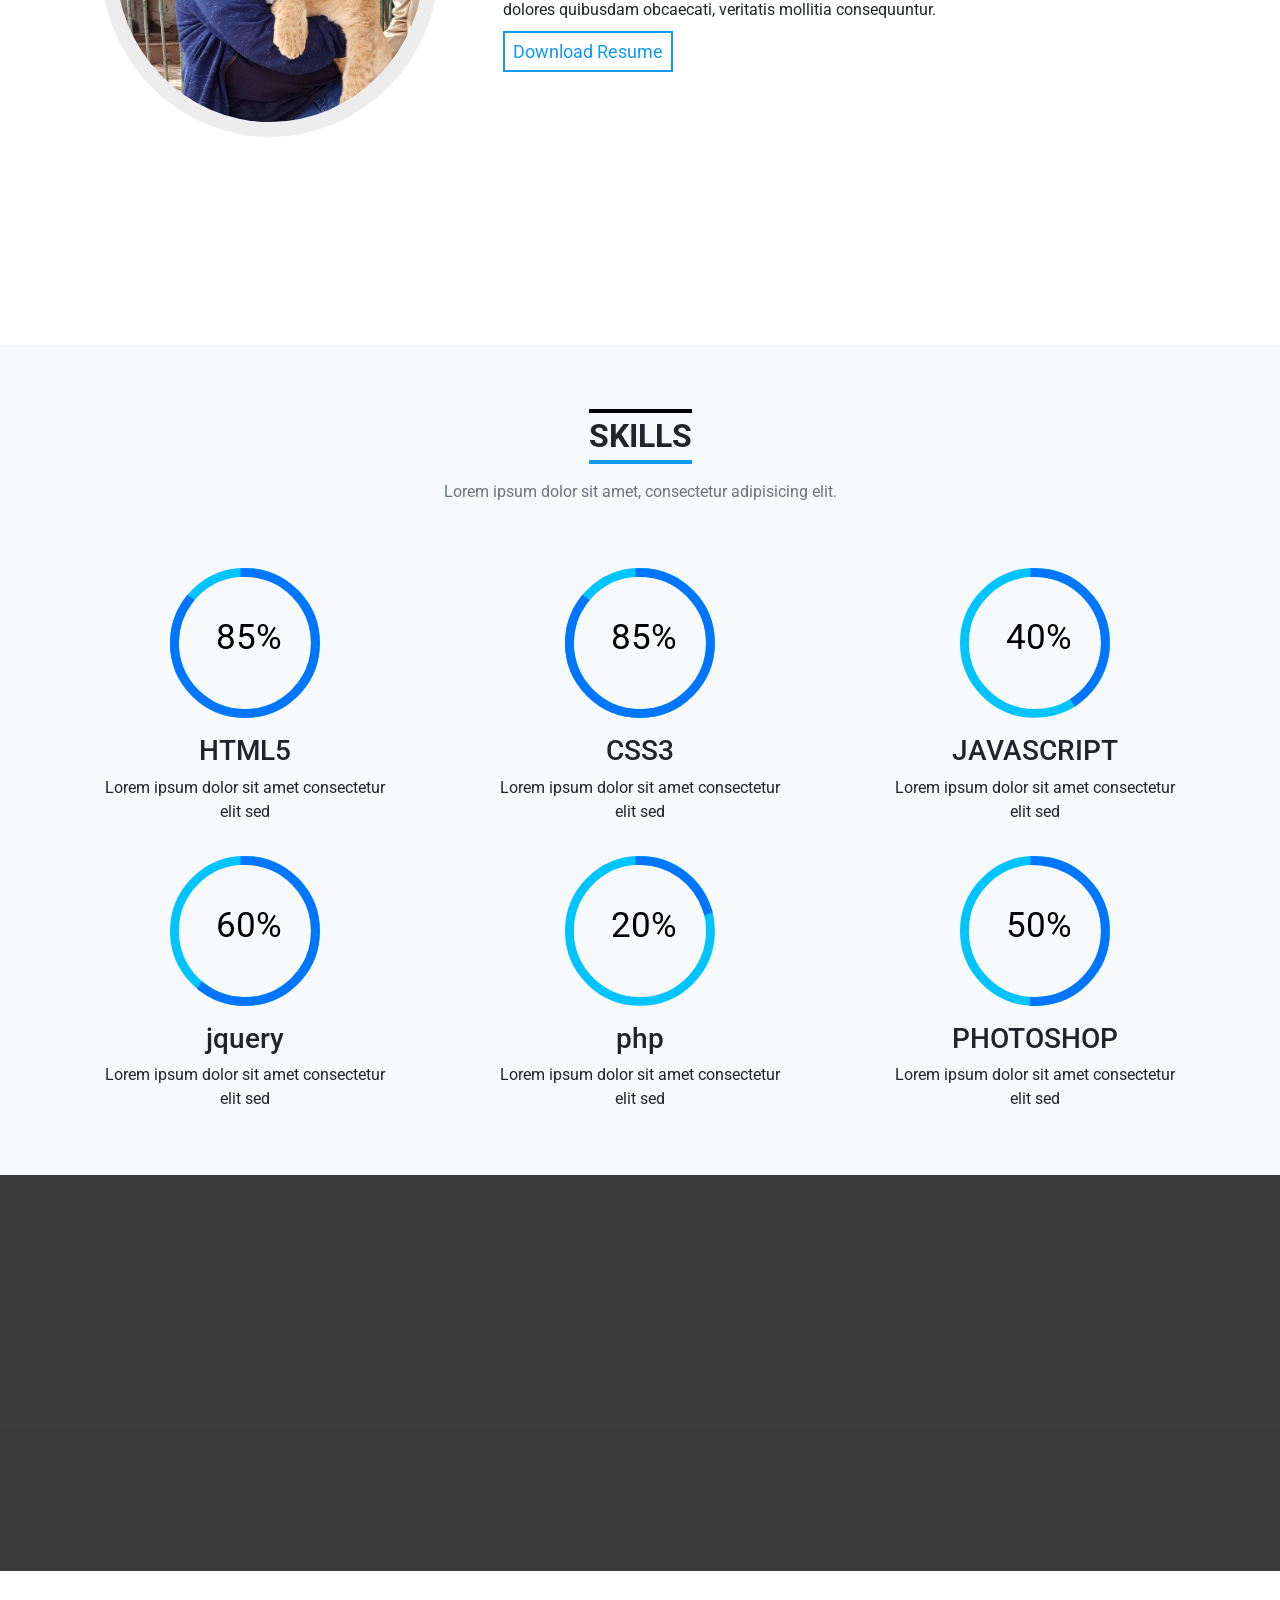
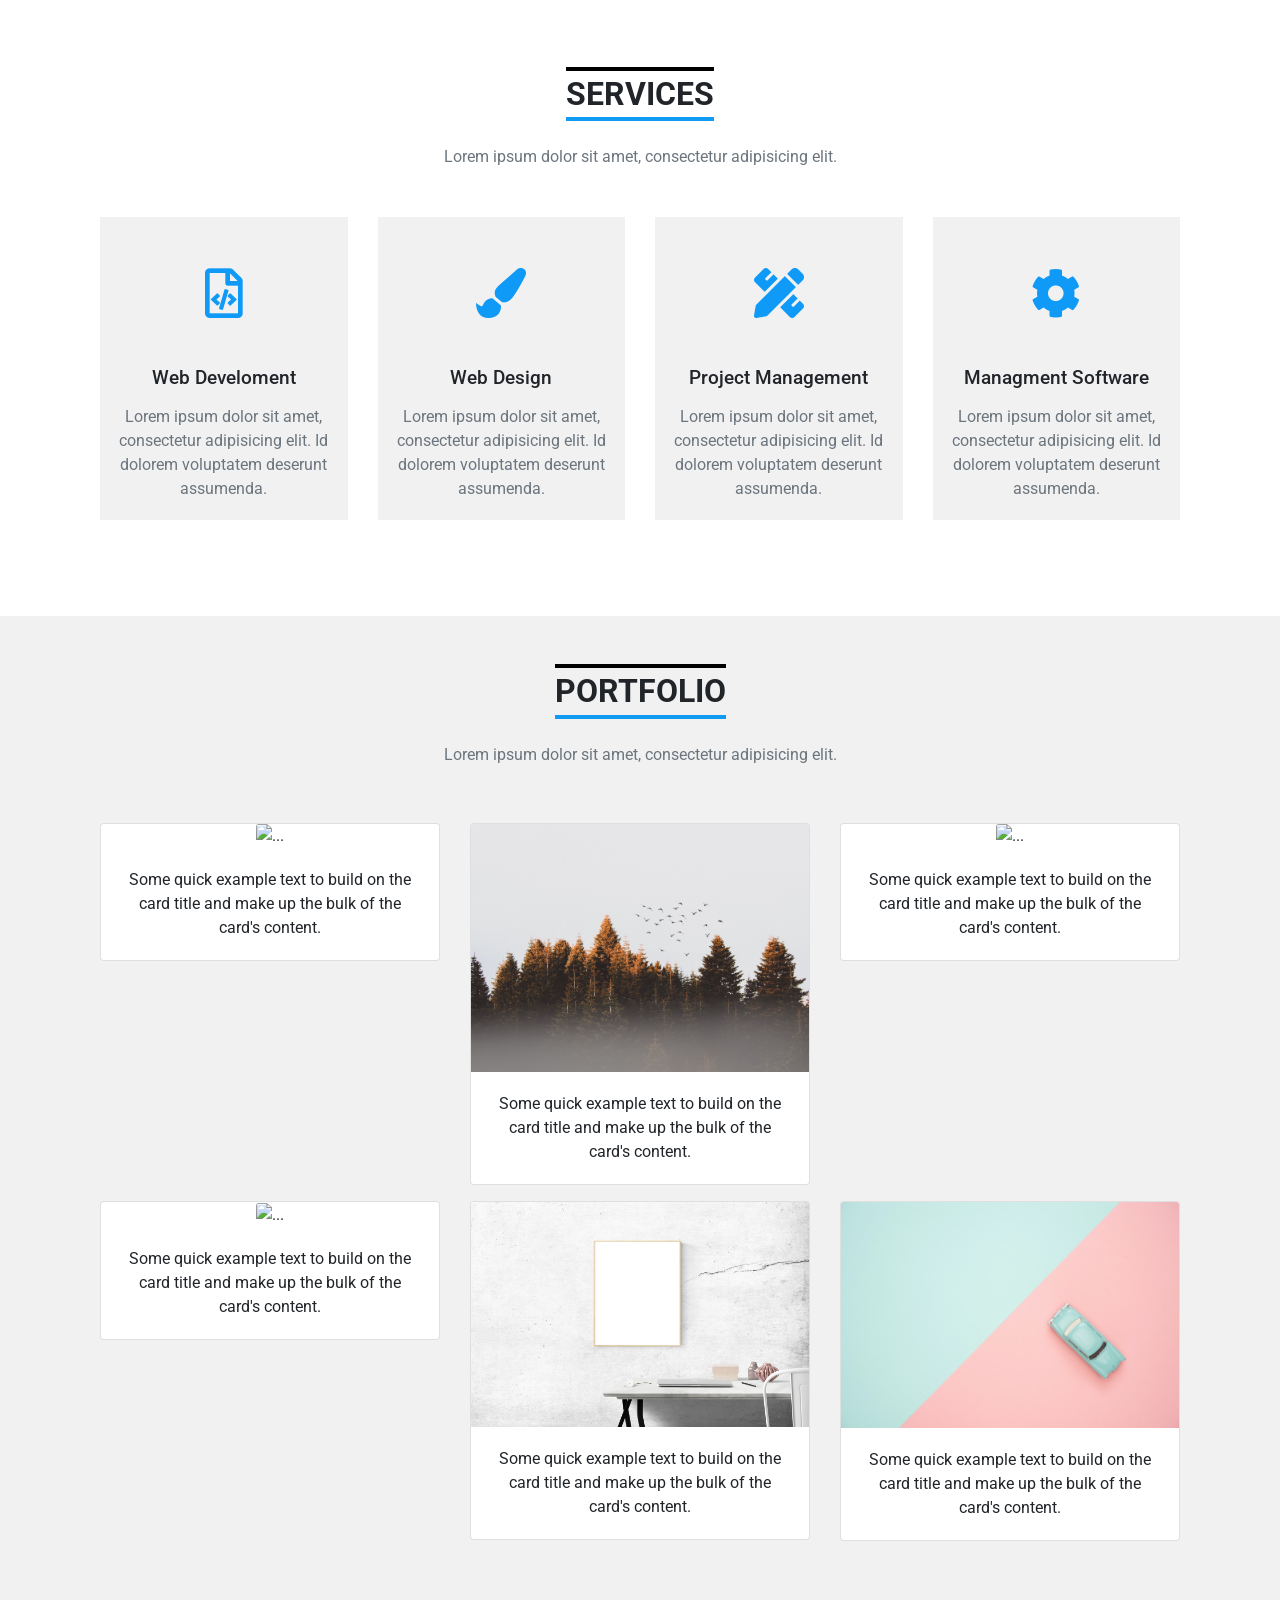
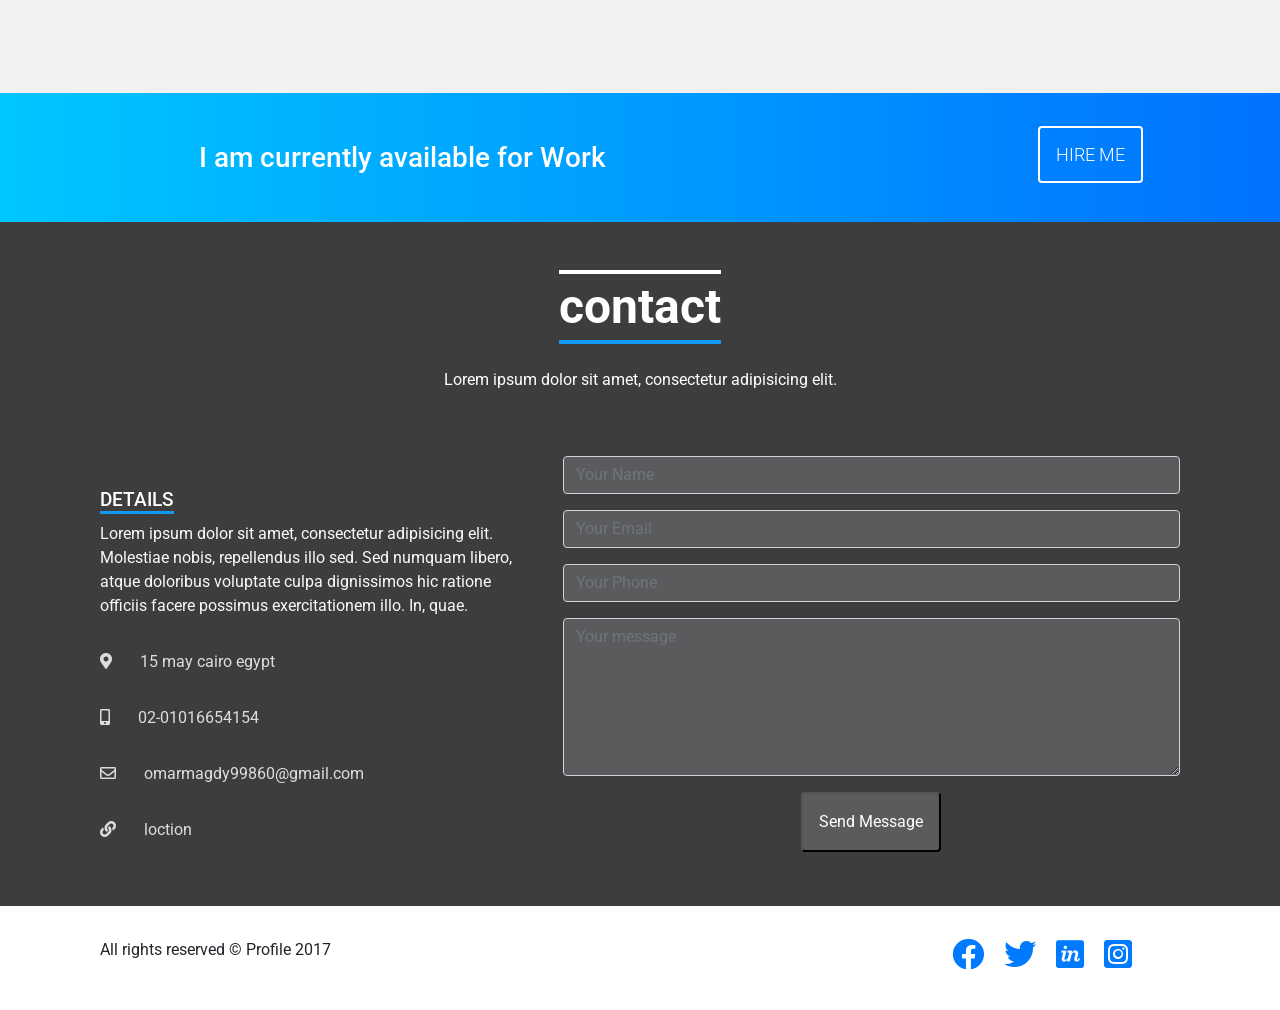
==== commit b45d9f79: "omar" ====
--- a/index.html
+++ b/index.html
@@ -635,6 +635,7 @@
     <script src="js/progresscircle.js"></script>
     <script src="js/jquery.countTo.js"></script>
     <script src="js/script.js"></script>
+    <script src="js/jquery.nicescroll.min.js"></script>
     <script type="text/javascript">
         $('.timer').countTo();
     </script>
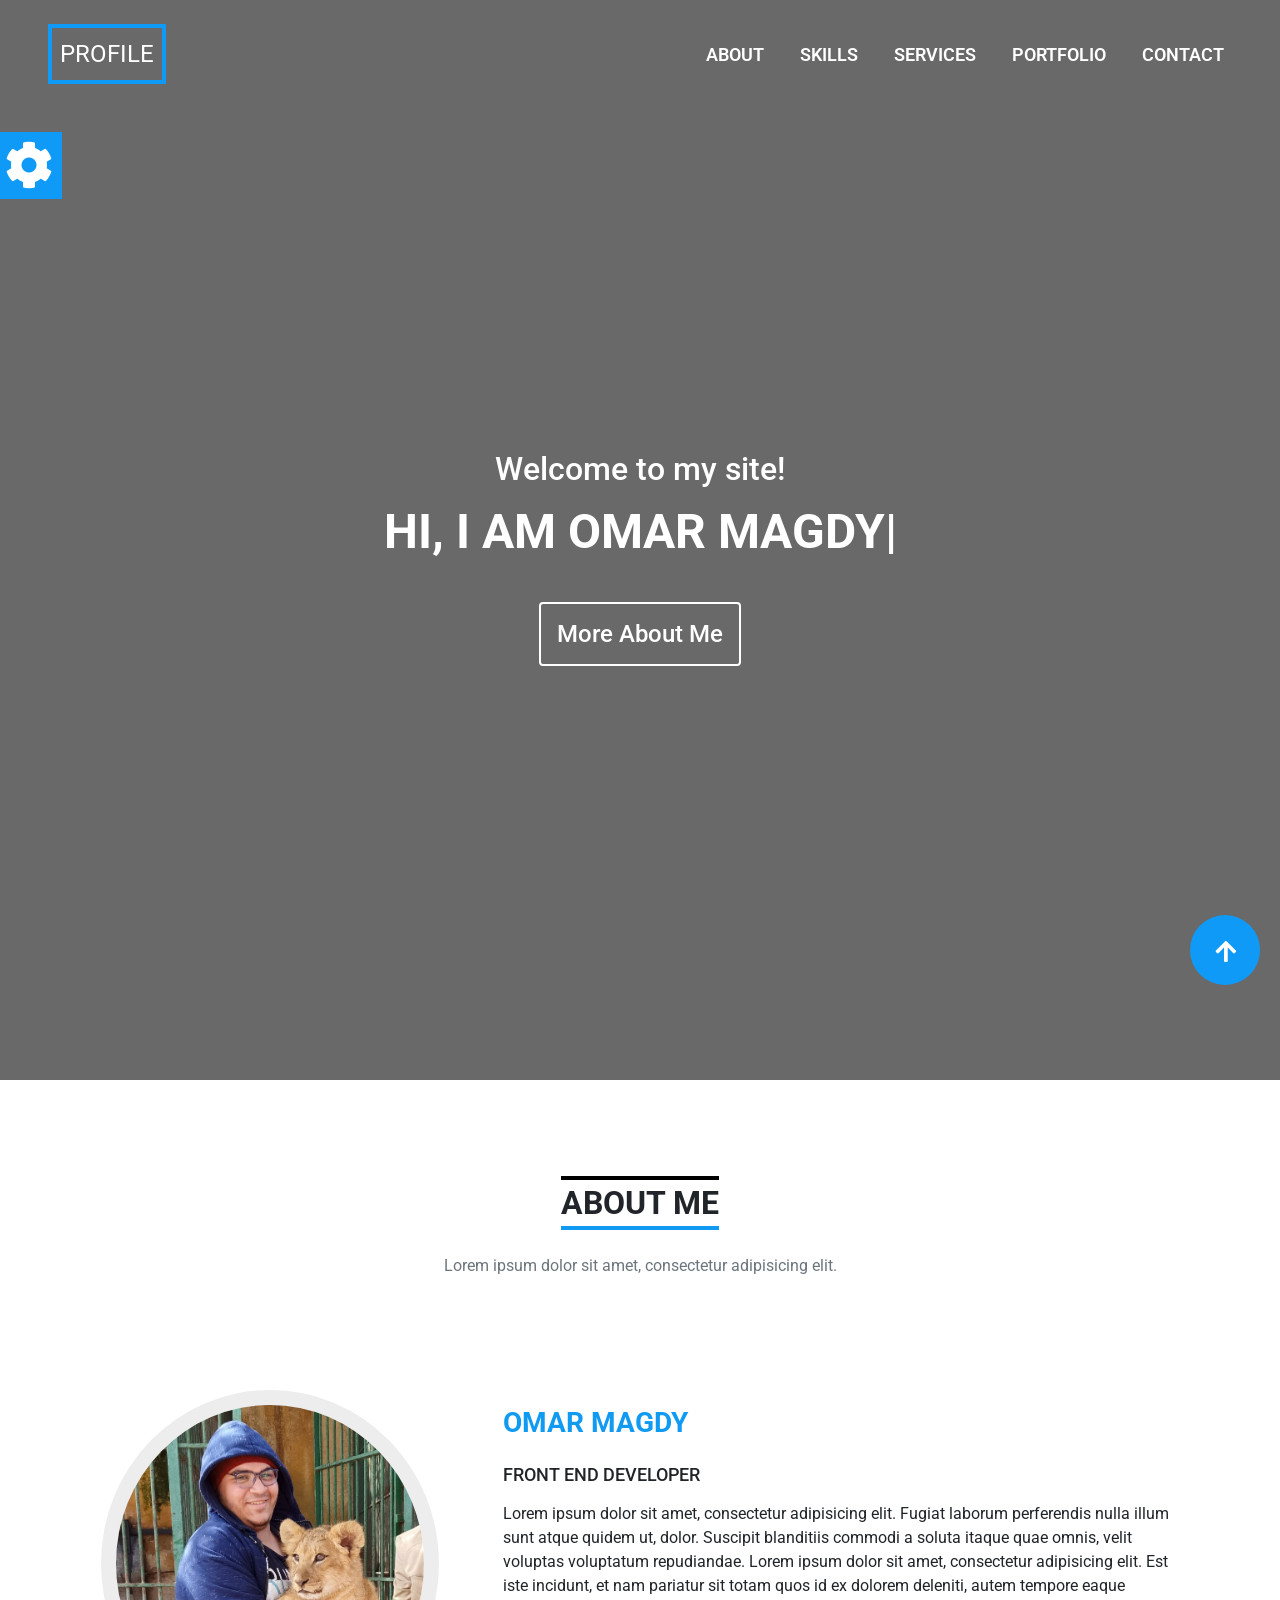
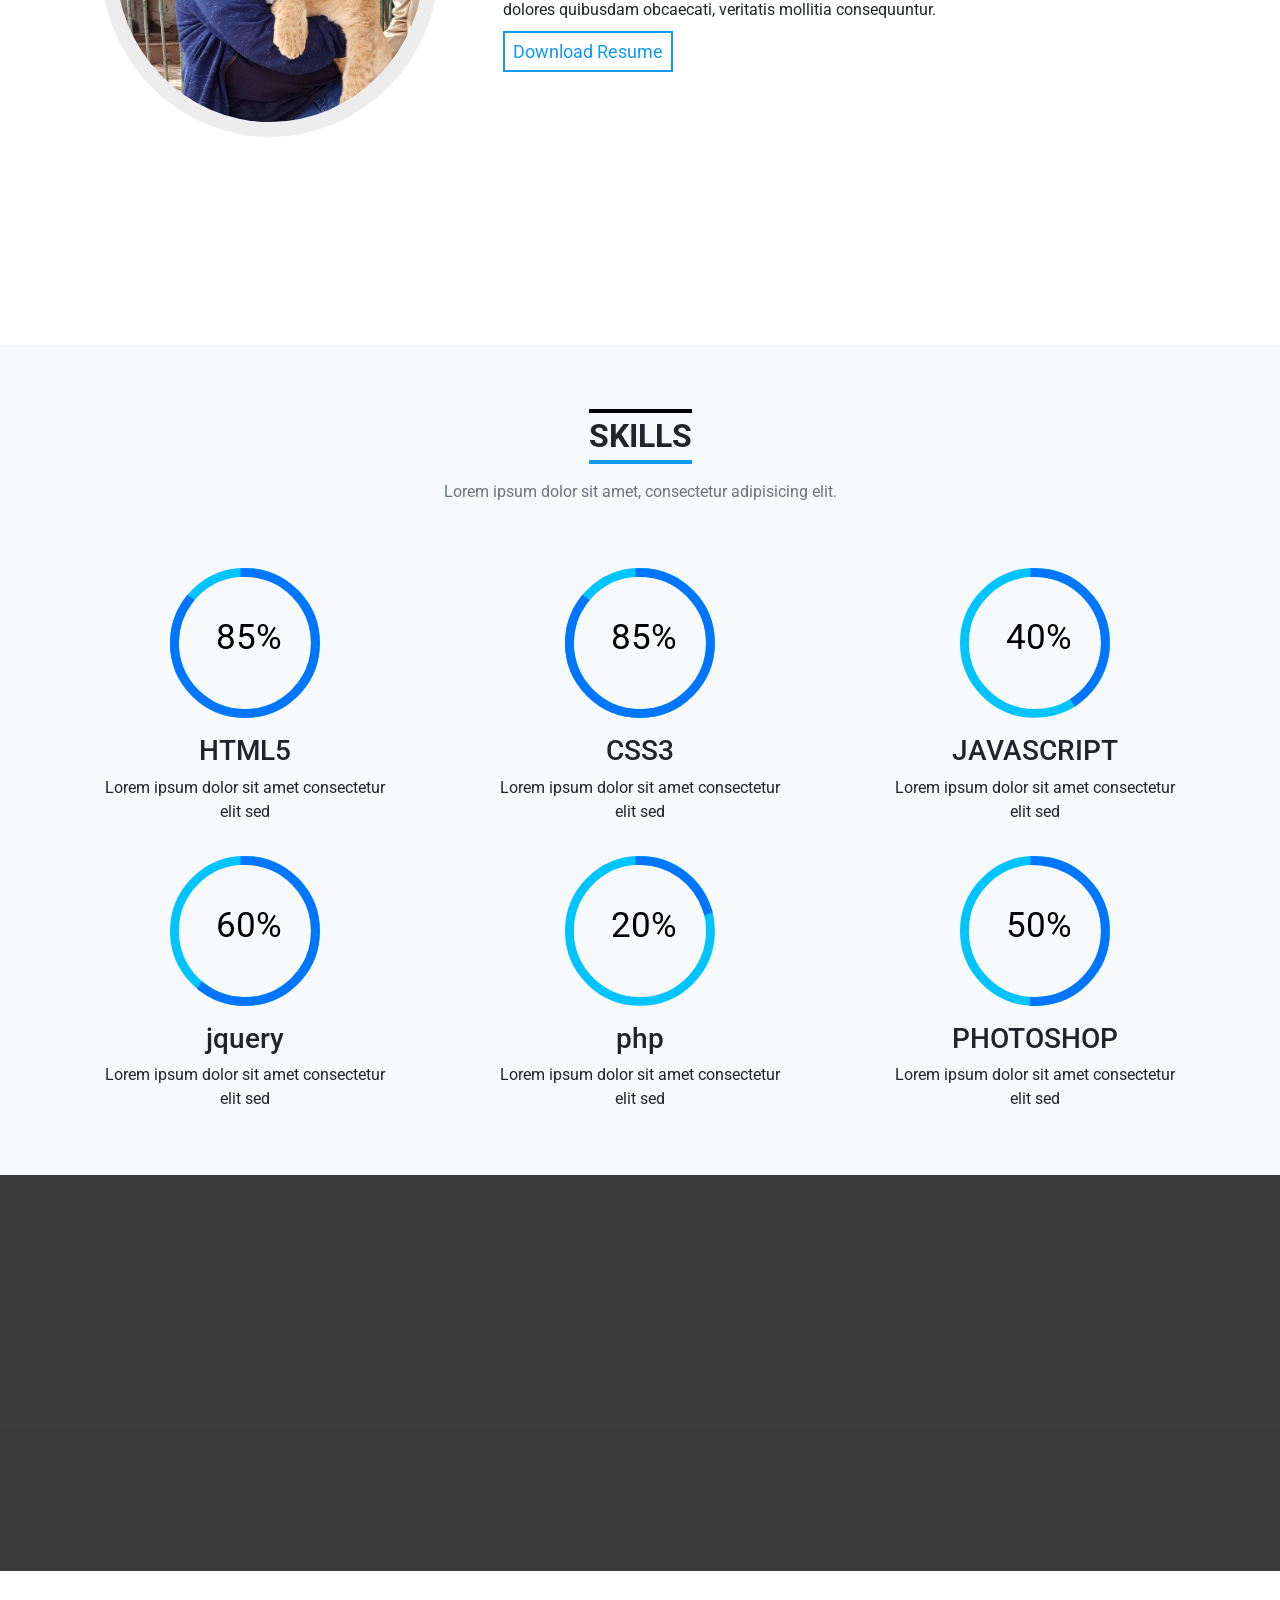
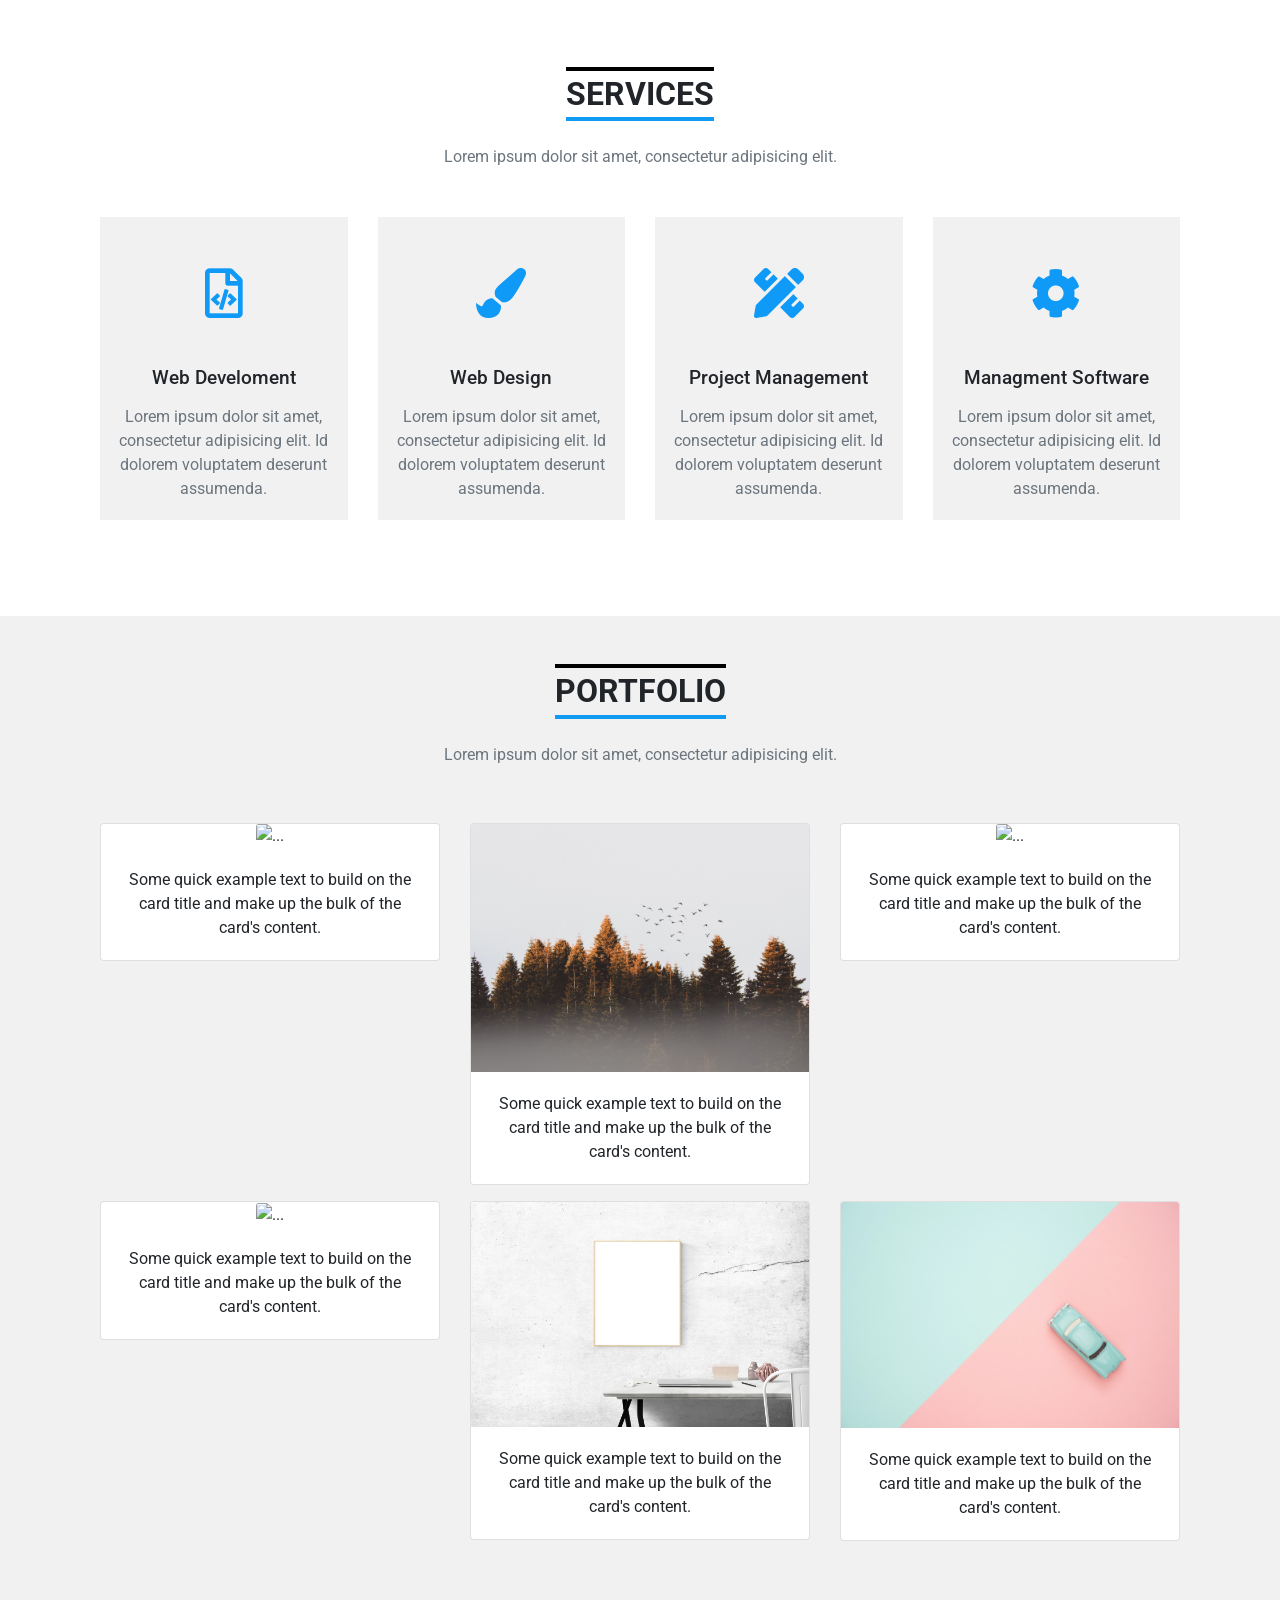
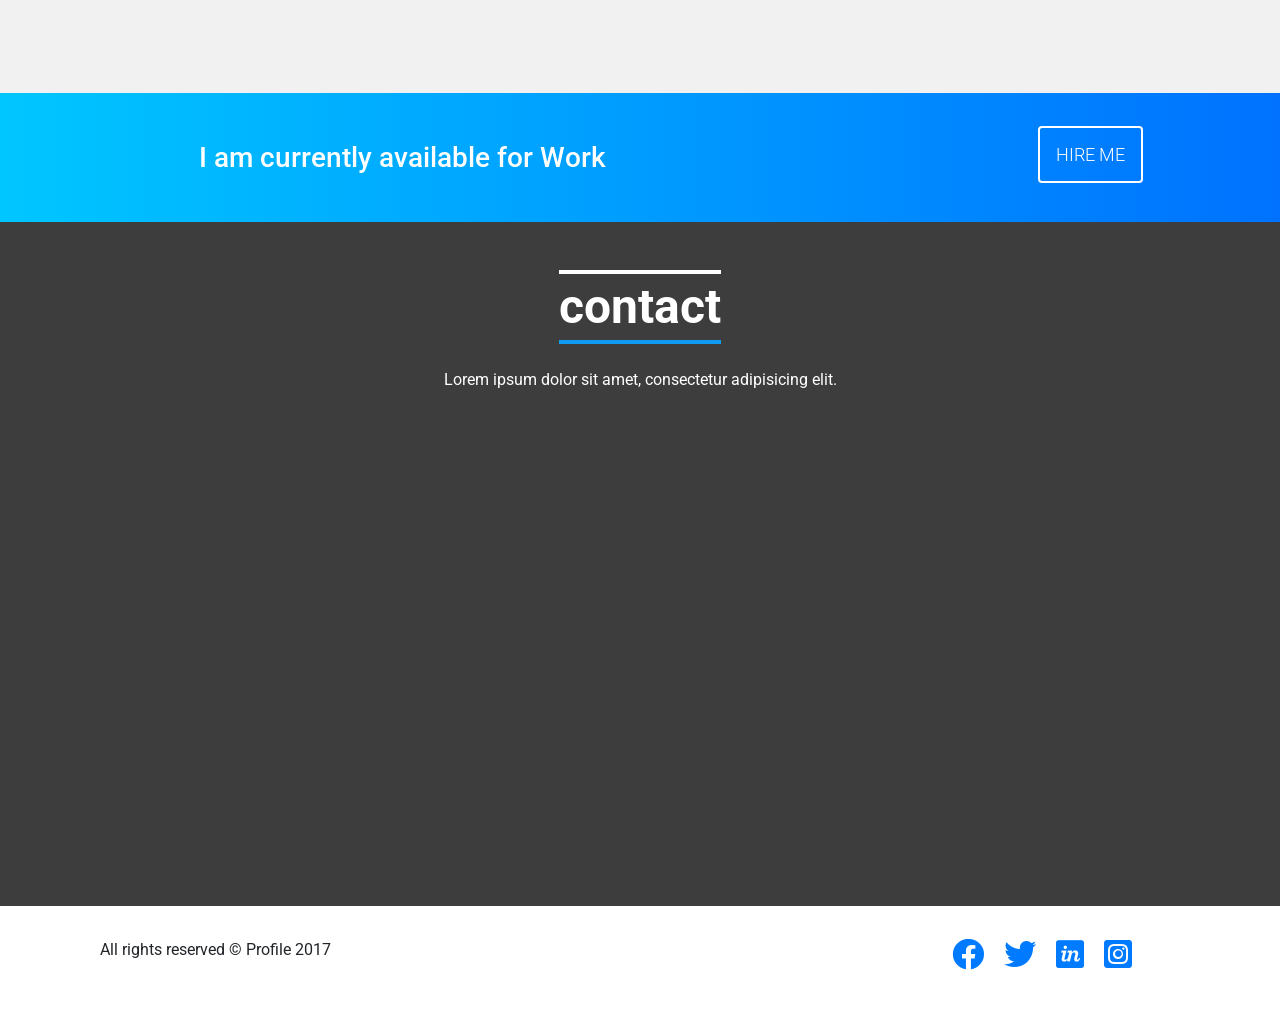
==== commit 64efd038: "omar" ====
--- a/index.html
+++ b/index.html
@@ -21,6 +21,21 @@
 </head>
 
 <body>
+    <!-- section box color -->
+    <section id="ch-color" class="position-fixed bg-gray text-center ch-color-hide">
+        <ul class="list-inline">
+            <li class="list-inline-item"></li>
+            <li class="list-inline-item"></li>
+            <li class="list-inline-item"></li>
+            <li class="list-inline-item"></li>
+        </ul>
+        <div class="position-absolute btn-box-color">
+
+            <i class="fas fa-cog fa-3x "></i>
+        </div>
+    </section>
+    <!-- section box color -->
+
     <header>
         <nav class="navbar navbar-expand-lg  px-5 py-4  fixed-top ">
 
--- a/css/style.css
+++ b/css/style.css
@@ -45,8 +45,52 @@
 }
 
 
-
-
+/* color box */
+#ch-color {
+    width: 210px;
+    padding-top: 18px;
+    top: 130px;
+    z-index: 11;
+    transition: all 1s;
+}
+
+#ch-color li {
+    width: 30px;
+    height: 30px;
+    background-color: blue;
+}
+
+#ch-color .btn-box-color {
+    left: 210px;
+    top: 2px;
+    color: white;
+    background-color: #109af7;
+    padding: 9px;
+}
+#ch-color i{
+animation-name: spin;
+animation-duration: 5000ms;
+animation-iteration-count: infinite;
+animation-timing-function: linear; 
+}
+
+@keyframes spin {
+  from {
+      transform:rotate(0deg);
+  }
+  to {
+      transform:rotate(360deg);
+  }
+}
+
+.ch-color-hide {
+
+    left: -214px;
+}
+
+.ch-color-show {
+    left: 0;
+}
 
 /* start nav bar */
 nav {
@@ -193,7 +237,8 @@
     position: relative;
 }
 
-.skill-bottom .cover,#foot-contact .cover {
+.skill-bottom .cover,
+#foot-contact .cover {
     top: 0;
     left: 0;
     width: 100%;
@@ -295,38 +340,46 @@
 /* end section 5 portfolio */
 
 /* start section 6 contact */
-#foot-contact{
+#foot-contact {
     background-image: url(../pic/contact.jpg);
     background-attachment: fixed;
     background-size: cover;
 
 }
-#foot-contact .contact-body{
+
+#foot-contact .contact-body {
     z-index: 1;
 
 }
-#foot-contact h2{
+
+#foot-contact h2 {
     border-top-color: white;
     font-size: xxx-large;
 }
-#foot-contact input,#foot-contact textarea{
+
+#foot-contact input,
+#foot-contact textarea {
     background-color: rgba(226, 226, 240, 0.18);
     color: white;
 
 }
-.details{
+
+.details {
     color: #ddd;
 }
-.contact-a{
+
+.contact-a {
     color: #ddd;
     transition: all 1s;
     cursor: pointer;
 }
-.contact-a:hover{
+
+.contact-a:hover {
     color: #109af7;
     text-decoration: none;
 }
-.details h3{
+
+.details h3 {
     font-size: larger;
     border-bottom: 3px solid #109AF2;
     display: inline-block;
@@ -334,14 +387,16 @@
 
 
 }
+
 /* end section 6 contact */
- /* strat last section  */
- .last-sec a:hover{
-text-decoration: none;
-color: black;
-transition: all .7s;
-     
-}
+/* strat last section  */
+.last-sec a:hover {
+    text-decoration: none;
+    color: black;
+    transition: all .7s;
+
+}
+
 /* end last section  */
 
 /* start button top */
@@ -360,19 +415,21 @@
     top: 24px;
     font-size: x-large;
 }
+
 /* end button top */
 
 /* start section laoding */
-.laoding{
+.laoding {
     left: 0;
     top: 0;
     z-index: 9999;
     width: 100%;
-    height:100%;
+    height: 100%;
     background-color: #109af7;
-    transition:all 1s;
-}
-.laoding div{
+    transition: all 1s;
+}
+
+.laoding div {
     top: 45%;
 }
 
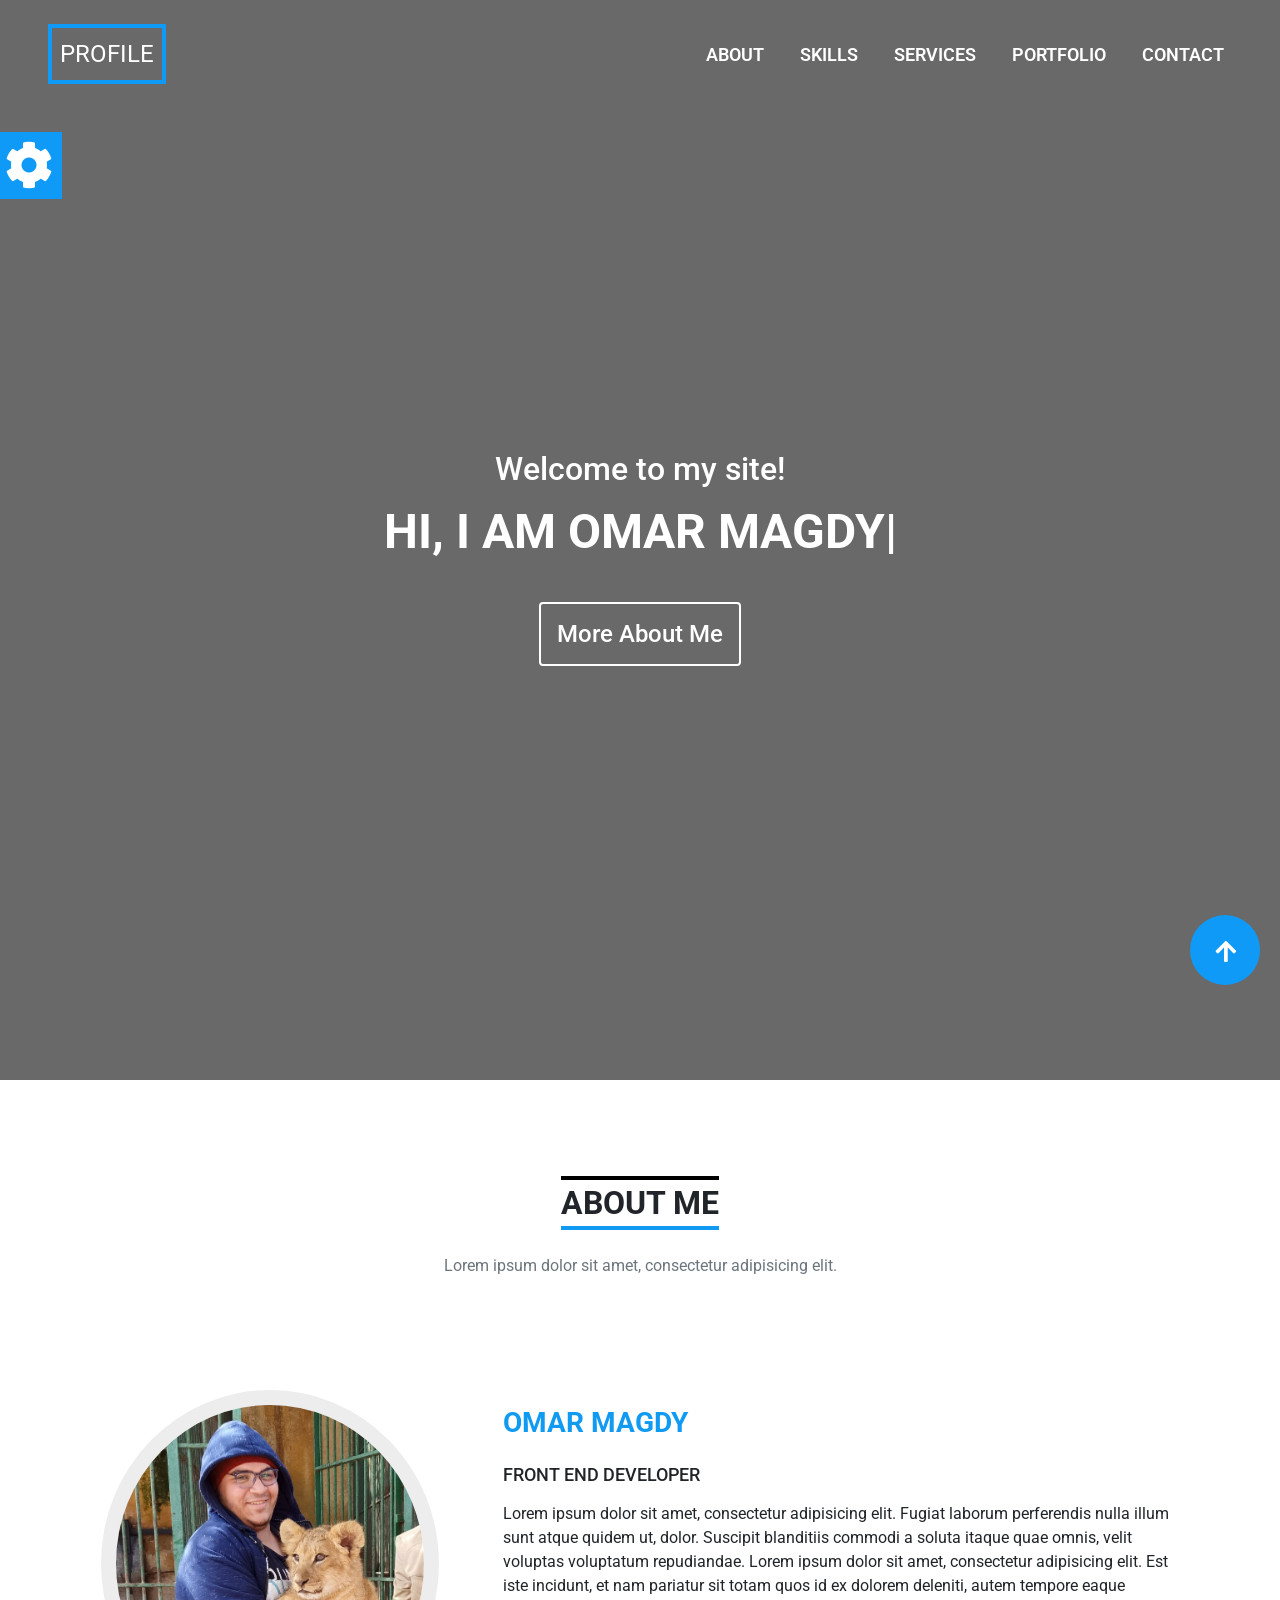
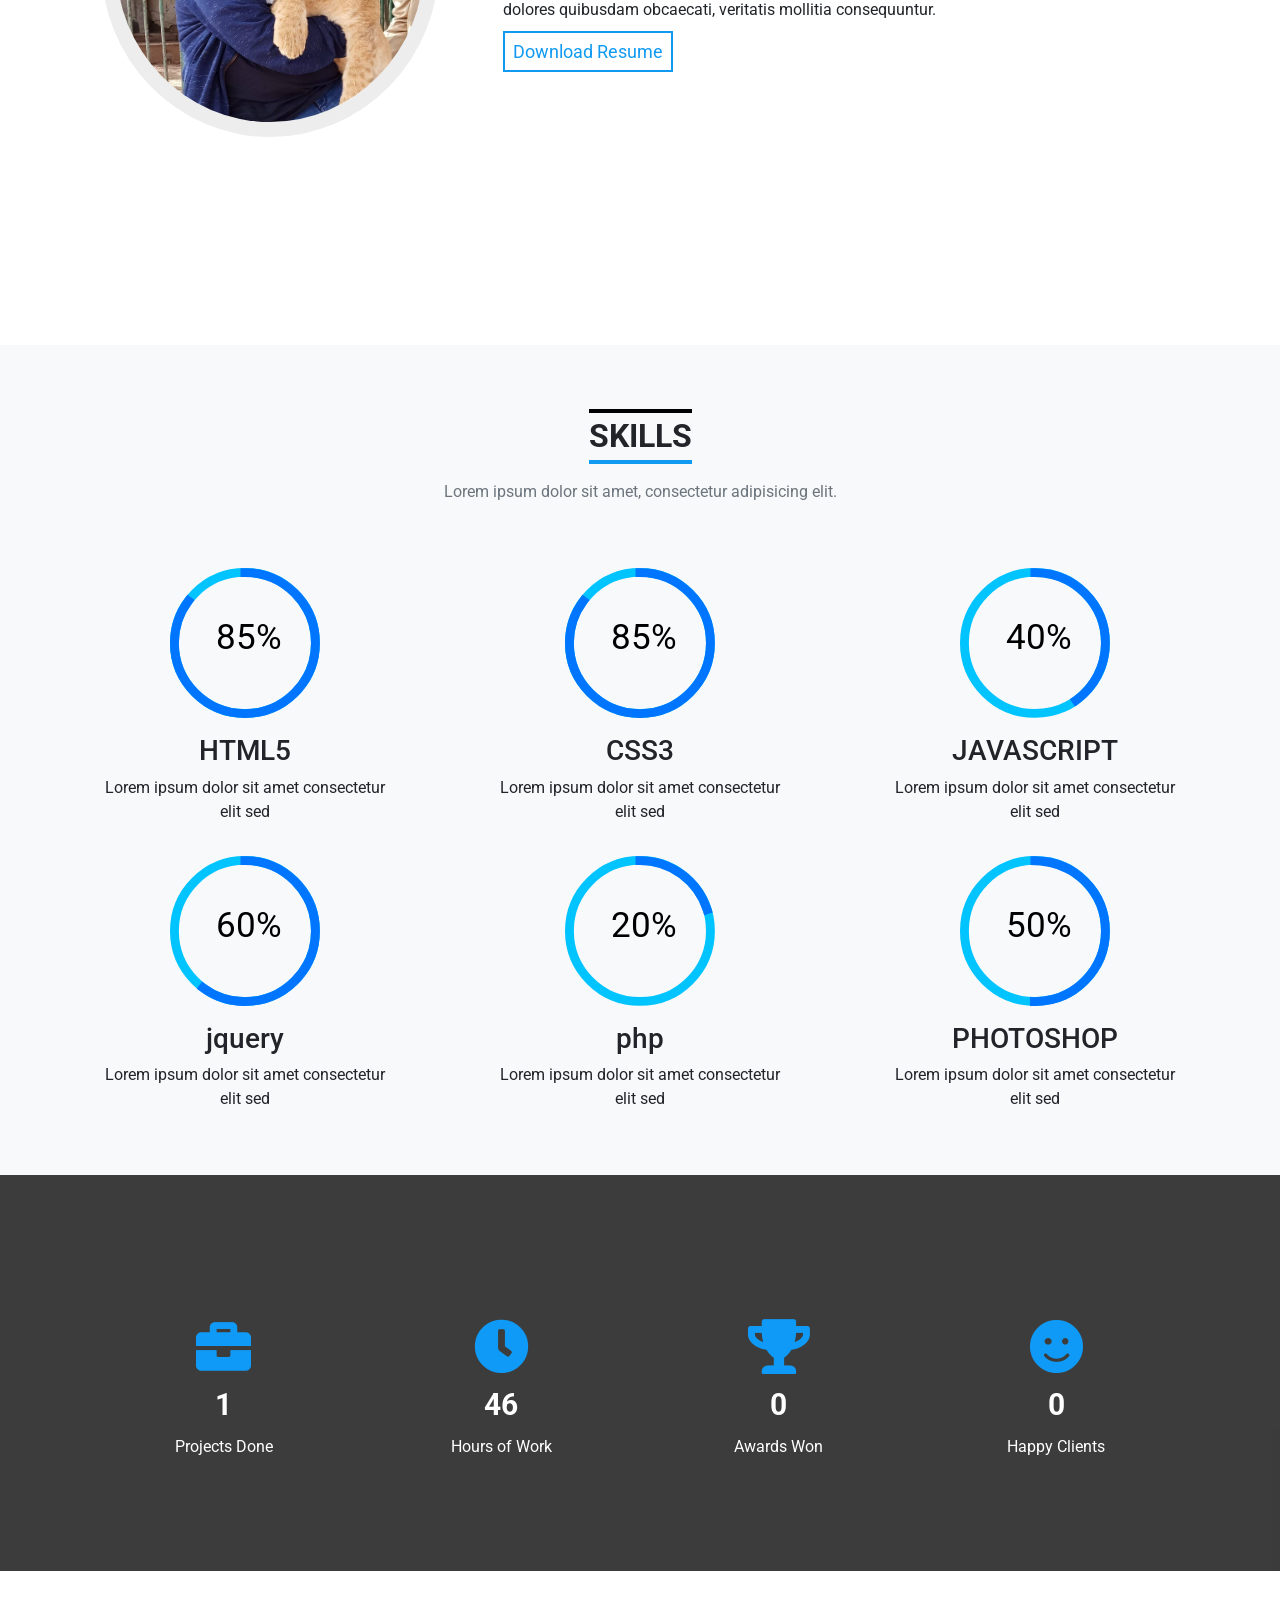
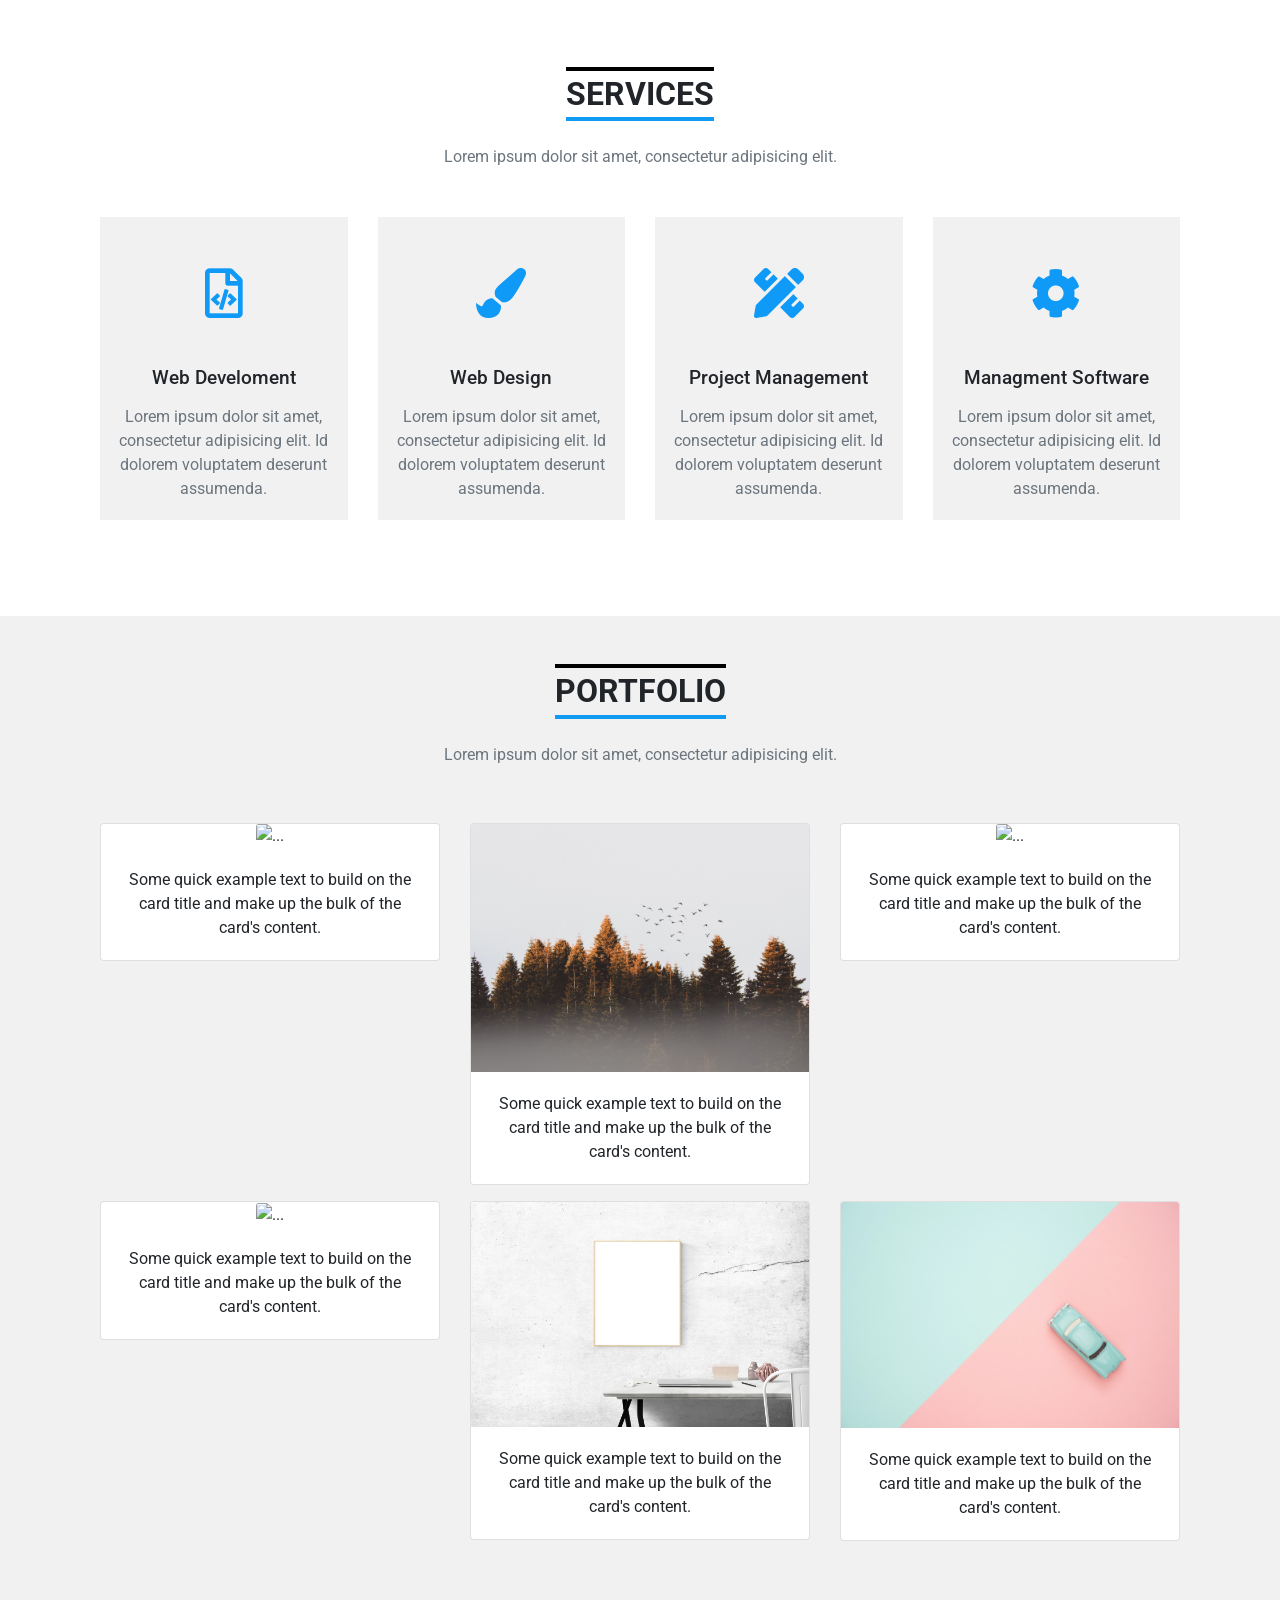
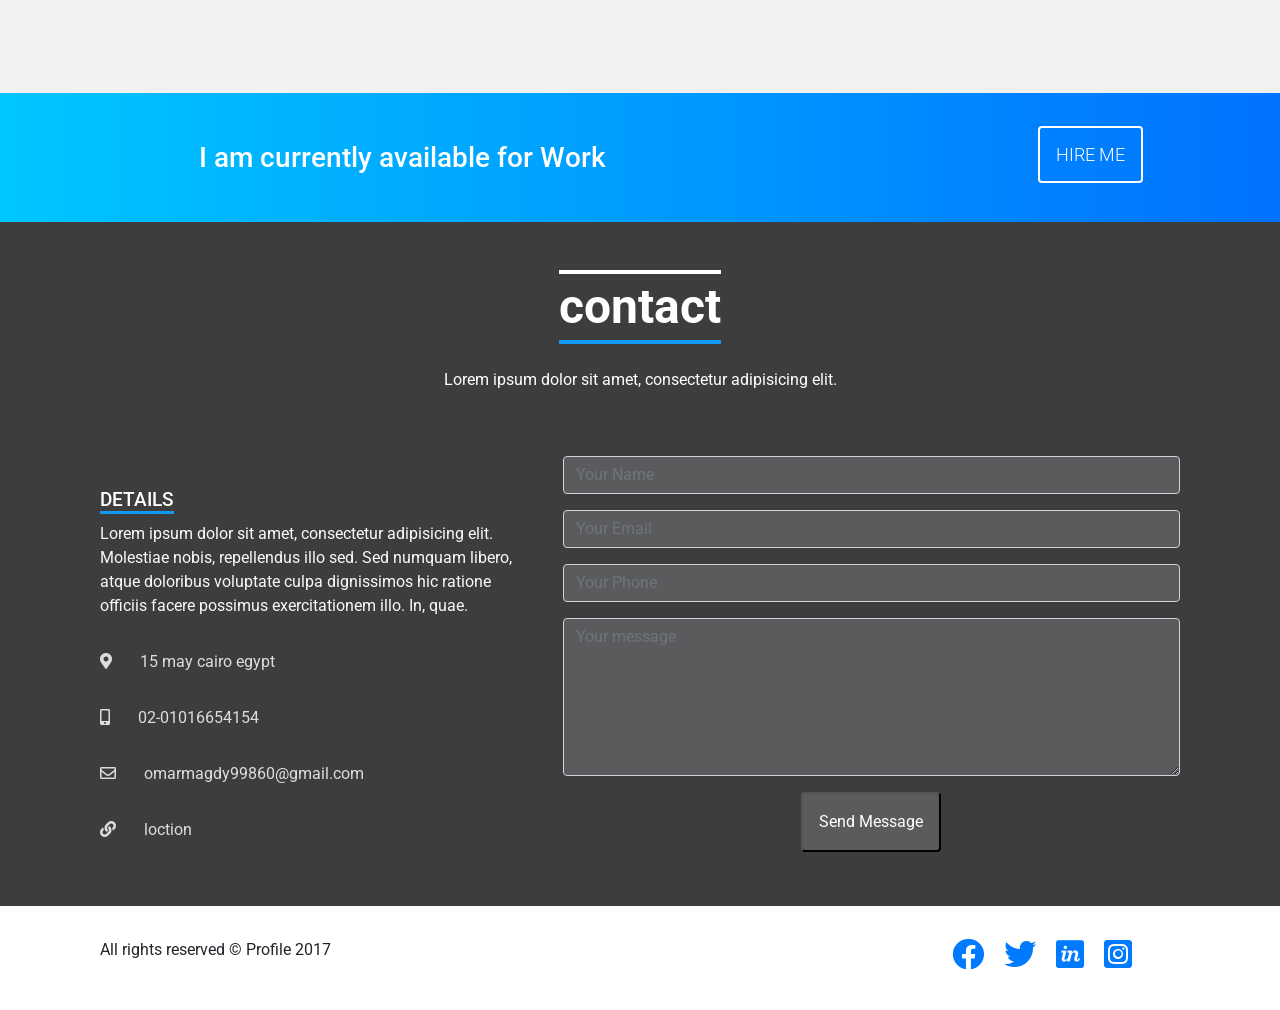
==== commit 08ac28bf: "omar" ====
--- a/index.html
+++ b/index.html
@@ -14,6 +14,7 @@
     <link rel="stylesheet" href="css/animate.css">
     <link rel="stylesheet" href="css/progresscircle.css">
 
+    <link id="css-color" rel="stylesheet" href="css/color-blue.css">
     <link rel="stylesheet" href="css/style.css">
 
 
@@ -24,10 +25,8 @@
     <!-- section box color -->
     <section id="ch-color" class="position-fixed bg-gray text-center ch-color-hide">
         <ul class="list-inline">
-            <li class="list-inline-item"></li>
-            <li class="list-inline-item"></li>
-            <li class="list-inline-item"></li>
-            <li class="list-inline-item"></li>
+            <li class="list-inline-item btn-box-blue"></li>
+            <li class="list-inline-item btn-box-pink"></li>
         </ul>
         <div class="position-absolute btn-box-color">
 
--- a/css/color-blue.css
+++ b/css/color-blue.css
@@ -0,0 +1,85 @@
+*{
+    transition: all 1s;
+}
+
+nav>div>ul>li>a.active-color {
+    color: #109AF2;
+}
+h2{
+    border-bottom: 4px solid #109AF2;
+}
+.a-more:hover {
+    border-color: #109AF2;
+
+}
+.a-more:hover {
+    background: rgba(0, 0, 0, 0) linear-gradient(to right, #00c6ff, #0072ff);
+
+}
+#sec2-me>div>div>div>a.a-more {
+    color: #109AF2;
+    border: 2px solid #109AF2;
+
+}
+#sec2-me h3 {
+    color: #109AF2;
+}
+.details h3 {
+    border-bottom: 3px solid #109AF2;
+}
+#ch-color .btn-box-color {
+    background-color: #109af7;
+}
+nav>a.navbar-brand {
+    border: 4px solid #109af7;
+
+}
+nav>a:hover,
+nav>div>ul>li>a:hover {
+    color: #109af7;
+
+}
+.success-stroke {
+    stroke: #0075ff;
+}
+
+.circle-chart__background {
+    stroke: #00c4ff
+}
+.skill-bottom .row i {
+    color: #109af7;
+}
+#sec4-services i {
+    color: #109af7;
+
+}
+.class-border:hover {
+    border-color: #109af7;
+    background-color: white;
+
+}
+#sec5-port .bg-hover:hover {
+    background-color: #0099ff75;
+    color: white;
+
+
+}
+.hire-me {
+    background: rgba(0, 0, 0, 0) linear-gradient(to right, #00c6ff, #0072ff);
+}
+.hire-me>div>a:hover {
+    background: rgba(0, 0, 0, 0) linear-gradient(to right, white, white);
+    color: #109af7;
+}
+.contact-a:hover {
+    color: #109af7;
+}
+.btn-top {
+    background-color: #109af7;
+}
+.hire-me {
+    background: rgba(0, 0, 0, 0) linear-gradient(to right, #00c6ff, #0072ff);
+}
+#sec5-port .bg-hover:hover {
+    background-color: #0099ff75;
+}
--- a/css/style.css
+++ b/css/style.css
@@ -3,13 +3,10 @@
 
 }
 
-nav>div>ul>li>a.active-color {
-    color: #109AF2;
-}
 
 h2 {
     border-top: 4px solid black;
-    border-bottom: 4px solid #109AF2;
+
     font-weight: 700;
     display: inline-block;
     padding: 4px 0px;
@@ -38,8 +35,6 @@
 
 .a-more:hover {
     text-decoration: none;
-    border-color: #109AF2;
-    background: rgba(0, 0, 0, 0) linear-gradient(to right, #00c6ff, #0072ff);
     text-decoration: none;
 
 }
@@ -57,14 +52,12 @@
 #ch-color li {
     width: 30px;
     height: 30px;
-    background-color: blue;
 }
 
 #ch-color .btn-box-color {
     left: 210px;
     top: 2px;
     color: white;
-    background-color: #109af7;
     padding: 9px;
 }
 #ch-color i{
@@ -91,6 +84,12 @@
 .ch-color-show {
     left: 0;
 }
+.btn-box-pink{
+    background-color: #FF1493;
+}
+.btn-box-blue{
+    background-color: #109af7;
+}
 
 /* start nav bar */
 nav {
@@ -106,7 +105,6 @@
 
 nav>a.navbar-brand {
     font-size: x-large;
-    border: 4px solid #109af7;
 
 }
 
@@ -132,11 +130,6 @@
 
 }
 
-nav>a:hover,
-nav>div>ul>li>a:hover {
-    color: #109af7;
-
-}
 
 
 /* start section 1 */
@@ -185,8 +178,6 @@
 /* start section 2 */
 
 #sec2-me>div>div>div>a.a-more {
-    color: #109AF2;
-    border: 2px solid #109AF2;
     font-weight: 400;
     font-size: large;
 }
@@ -202,7 +193,6 @@
 }
 
 #sec2-me h3 {
-    color: #109AF2;
     font-weight: 700;
 }
 
@@ -221,13 +211,6 @@
 
 /* start section 3 skills */
 
-.success-stroke {
-    stroke: #0075ff;
-}
-
-.circle-chart__background {
-    stroke: #00c4ff
-}
 
 .skill-bottom {
     background-image: url(../pic/cat-2.jpg);
@@ -249,7 +232,6 @@
 
 .skill-bottom .row i {
     font-size: 55px;
-    color: #109af7;
 
 }
 
@@ -263,7 +245,6 @@
 /* start section 4 services */
 #sec4-services i {
     font-size: 50px;
-    color: #109af7;
 
 
 }
@@ -278,11 +259,6 @@
     font-size: larger;
 }
 
-.class-border:hover {
-    border-color: #109af7;
-    background-color: white;
-
-}
 
 /*end section 4 services */
 
@@ -308,7 +284,6 @@
 }
 
 #sec5-port .bg-hover:hover {
-    background-color: #0099ff75;
     color: white;
 
 
@@ -320,9 +295,6 @@
     height: 100vh;
 }
 
-.hire-me {
-    background: rgba(0, 0, 0, 0) linear-gradient(to right, #00c6ff, #0072ff);
-}
 
 .hire-me>div>a {
     font-weight: 300;
@@ -331,10 +303,6 @@
 
 }
 
-.hire-me>div>a:hover {
-    background: rgba(0, 0, 0, 0) linear-gradient(to right, white, white);
-    color: #109af7;
-}
 
 
 /* end section 5 portfolio */
@@ -375,13 +343,11 @@
 }
 
 .contact-a:hover {
-    color: #109af7;
     text-decoration: none;
 }
 
 .details h3 {
     font-size: larger;
-    border-bottom: 3px solid #109AF2;
     display: inline-block;
     color: white;
 
@@ -406,7 +372,6 @@
     bottom: -85px;
     right: 20px;
     color: white;
-    background-color: #109af7;
     z-index: 20;
     transition: all 1s;
 }
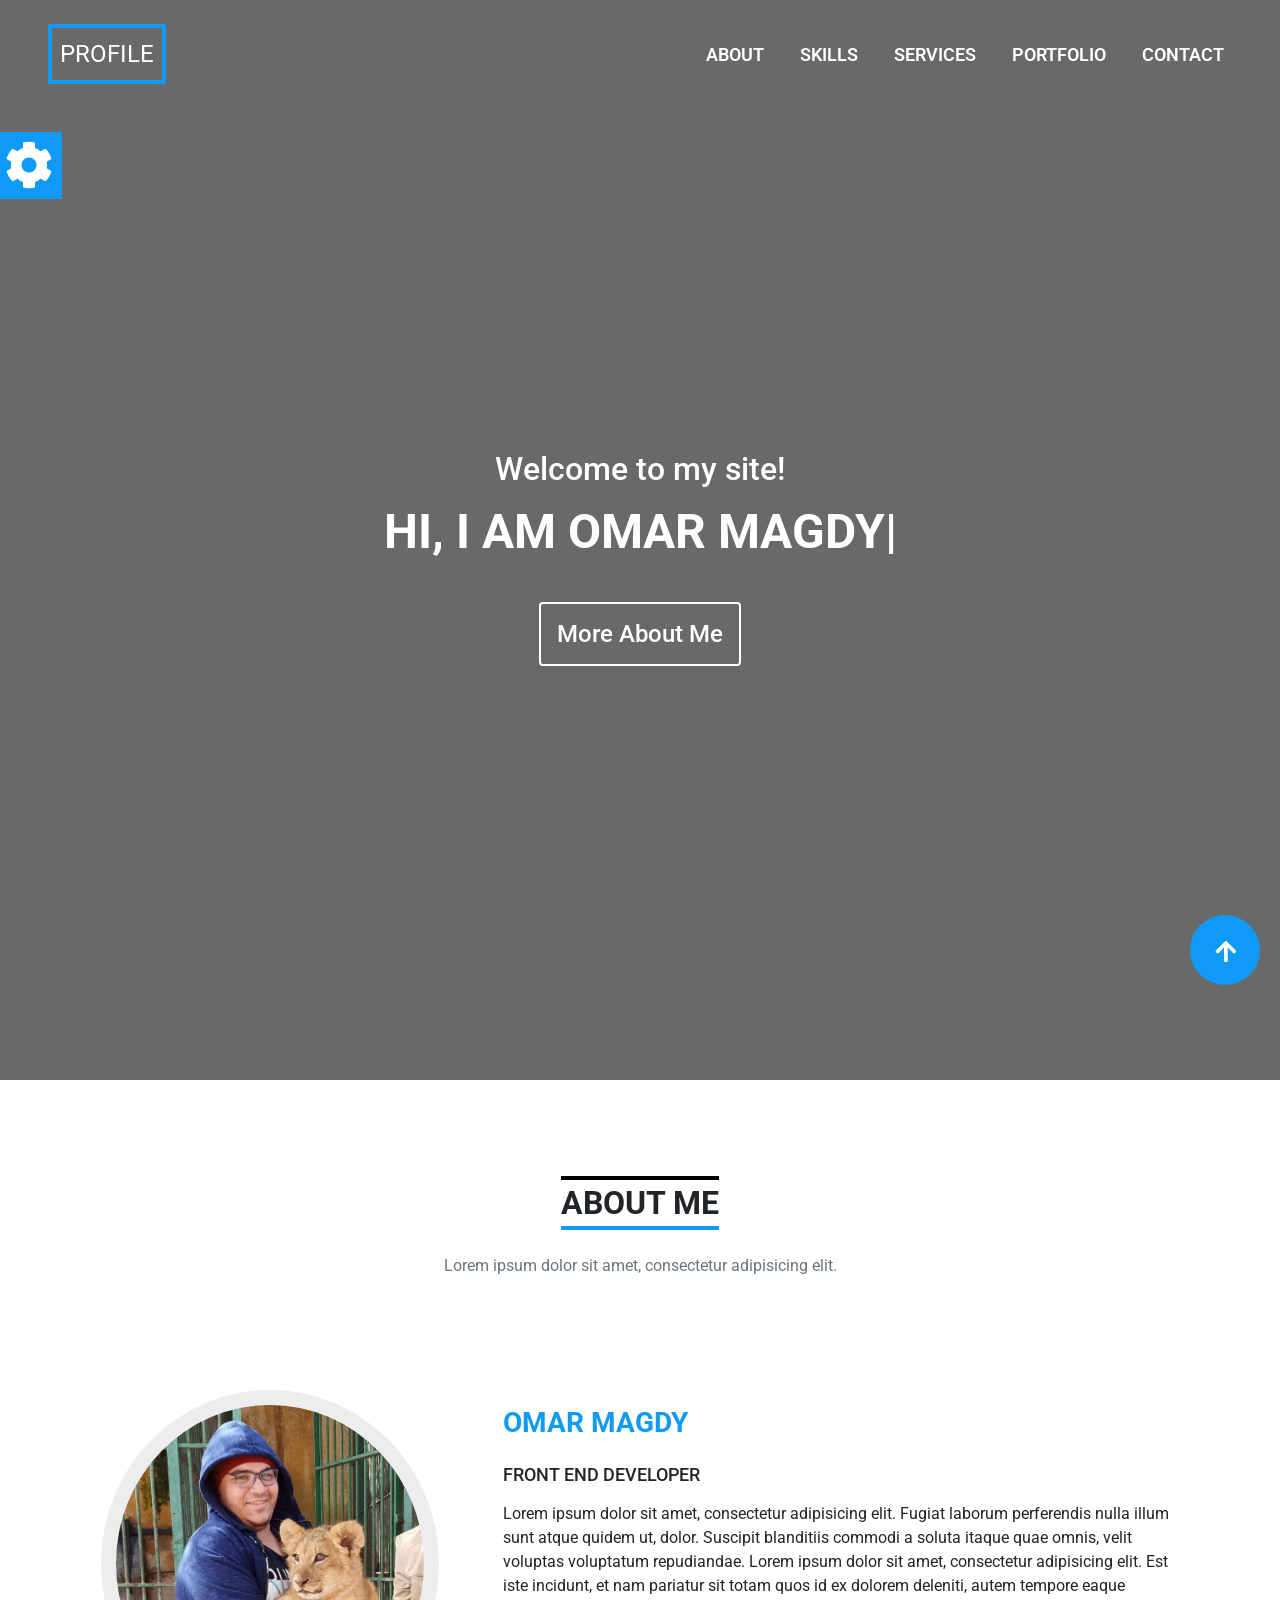
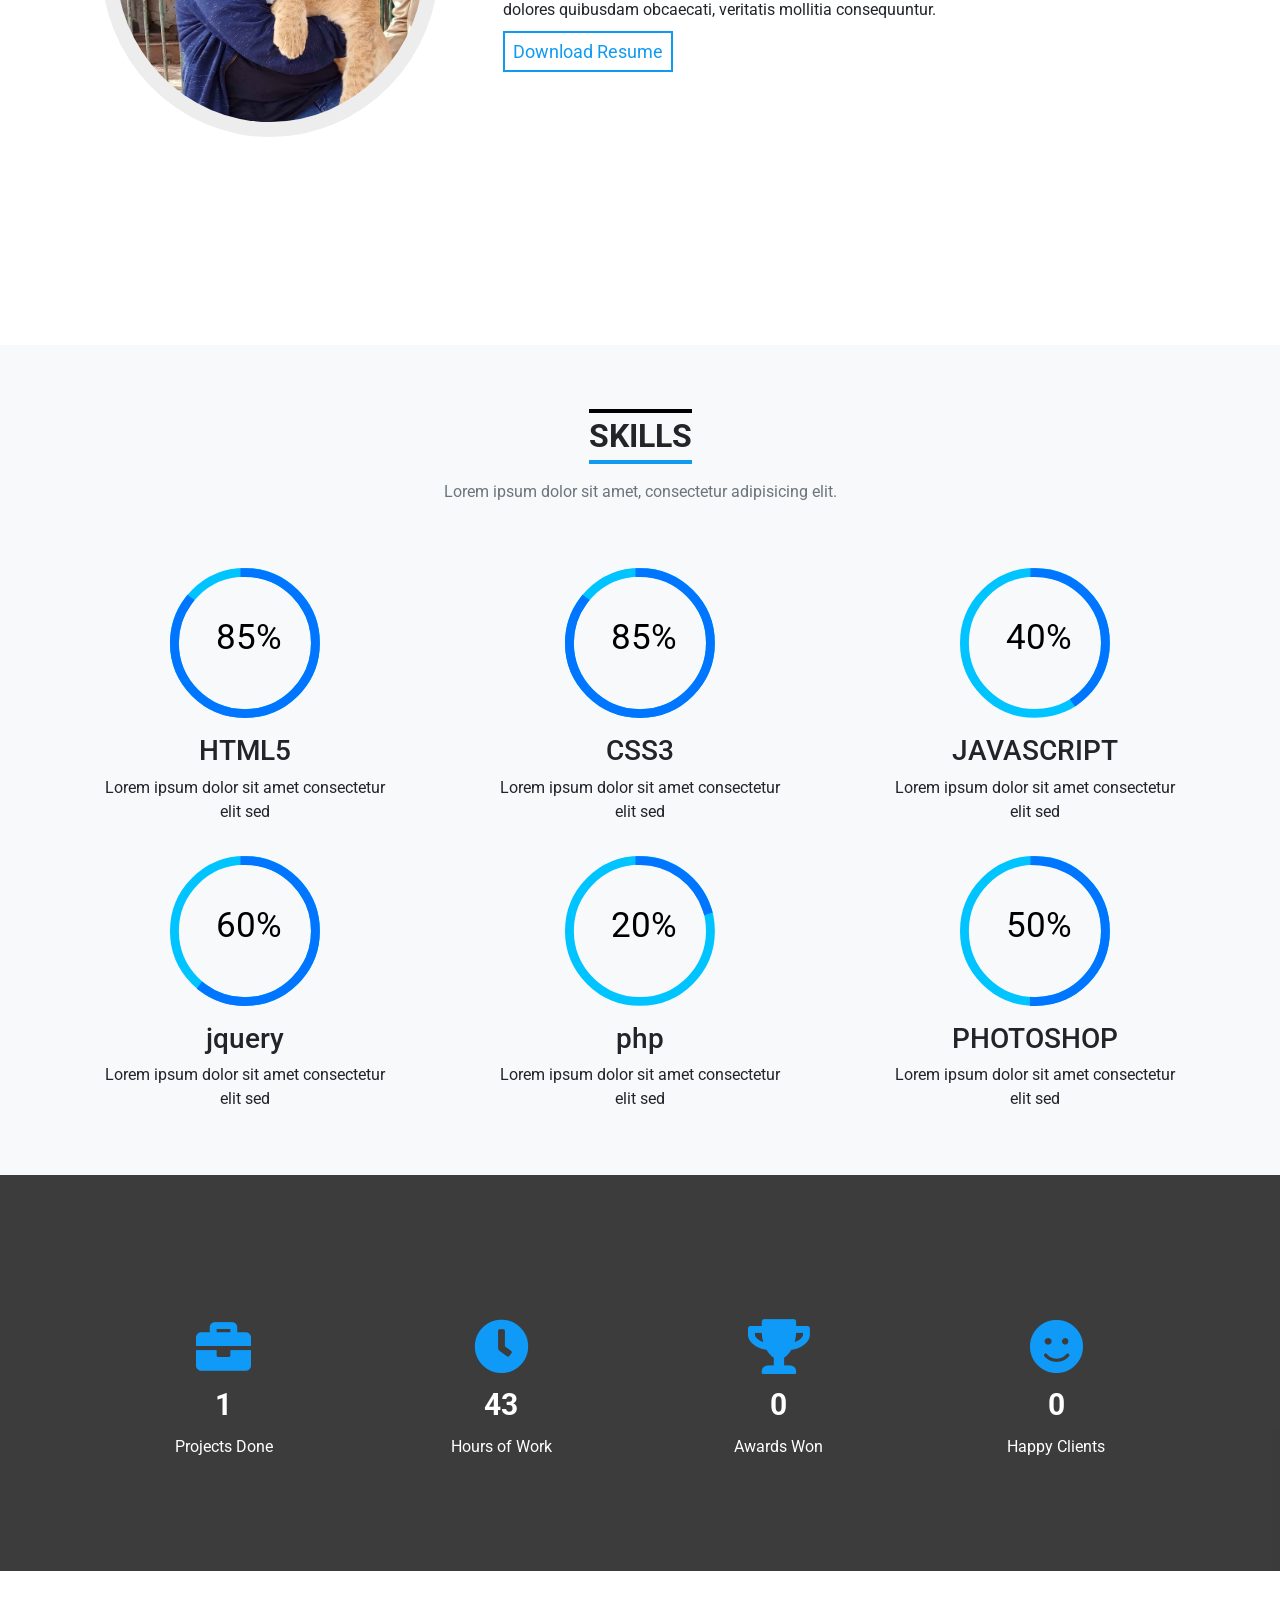
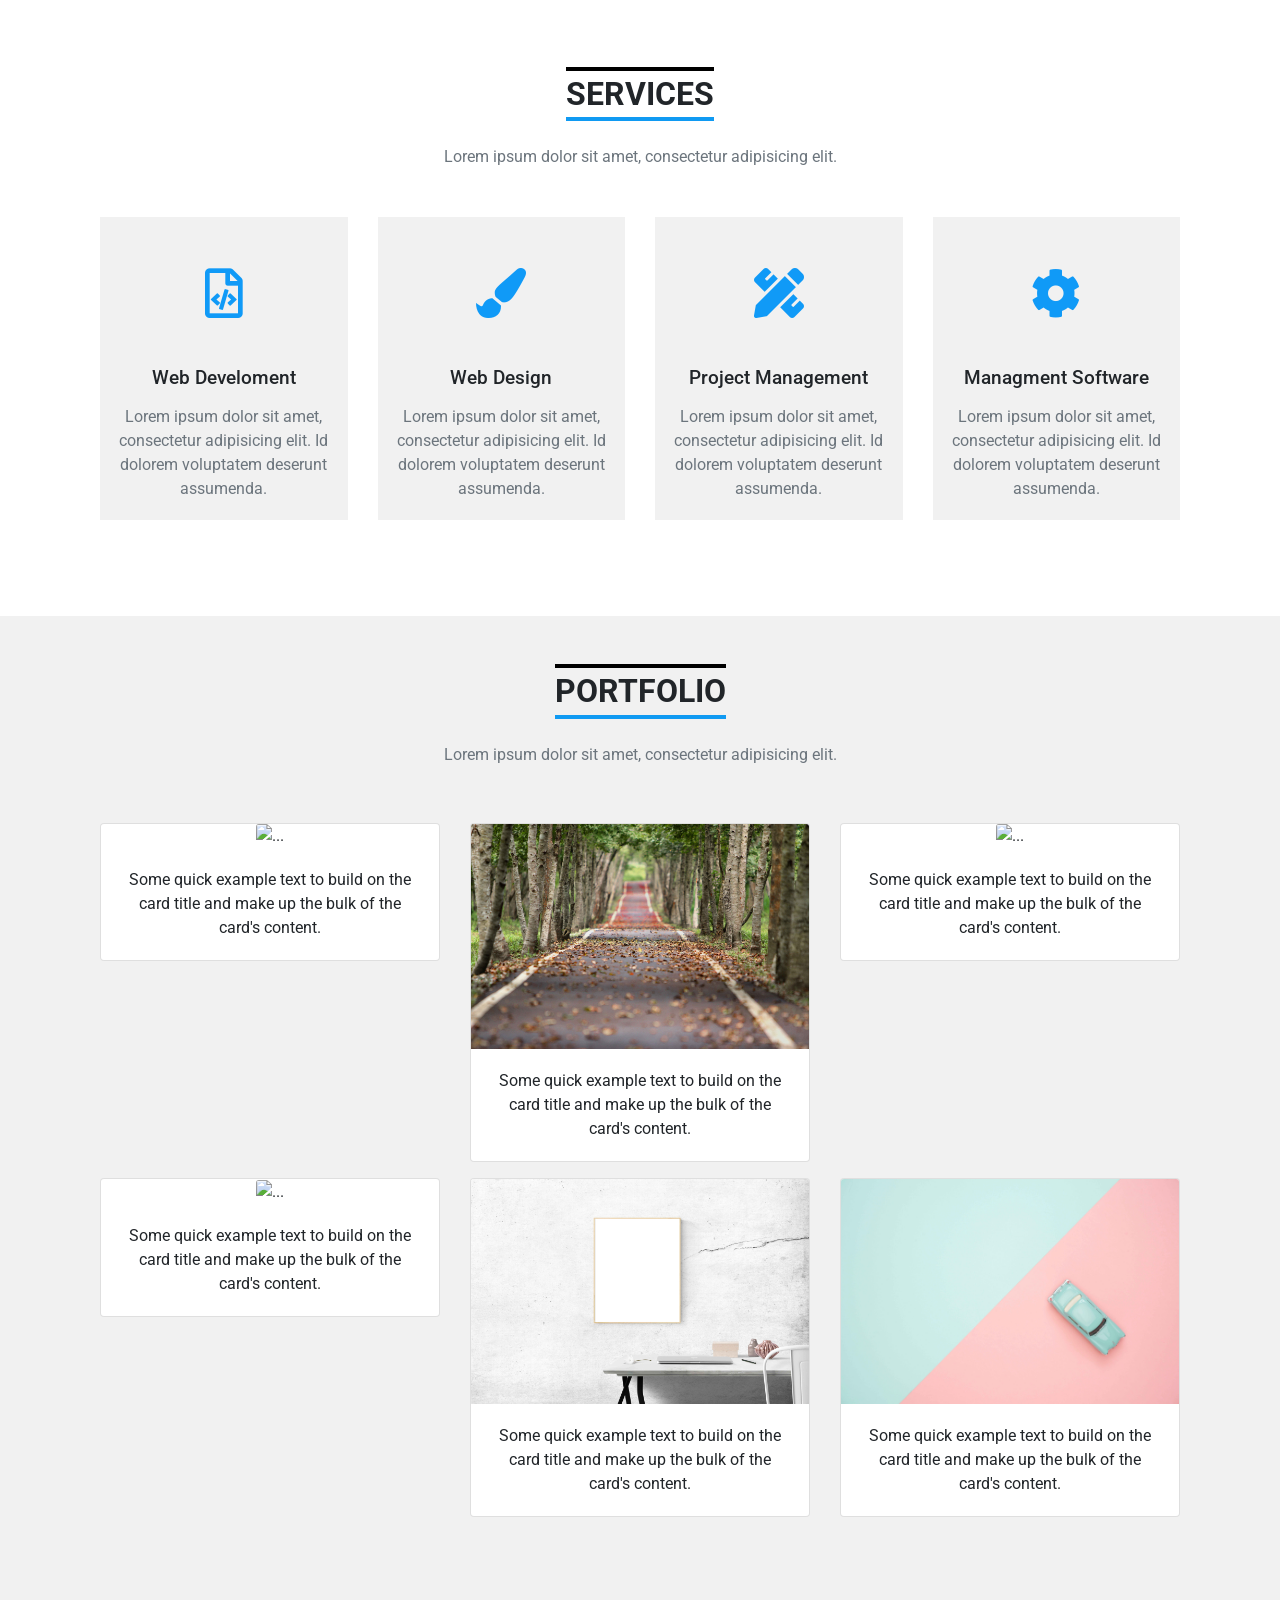
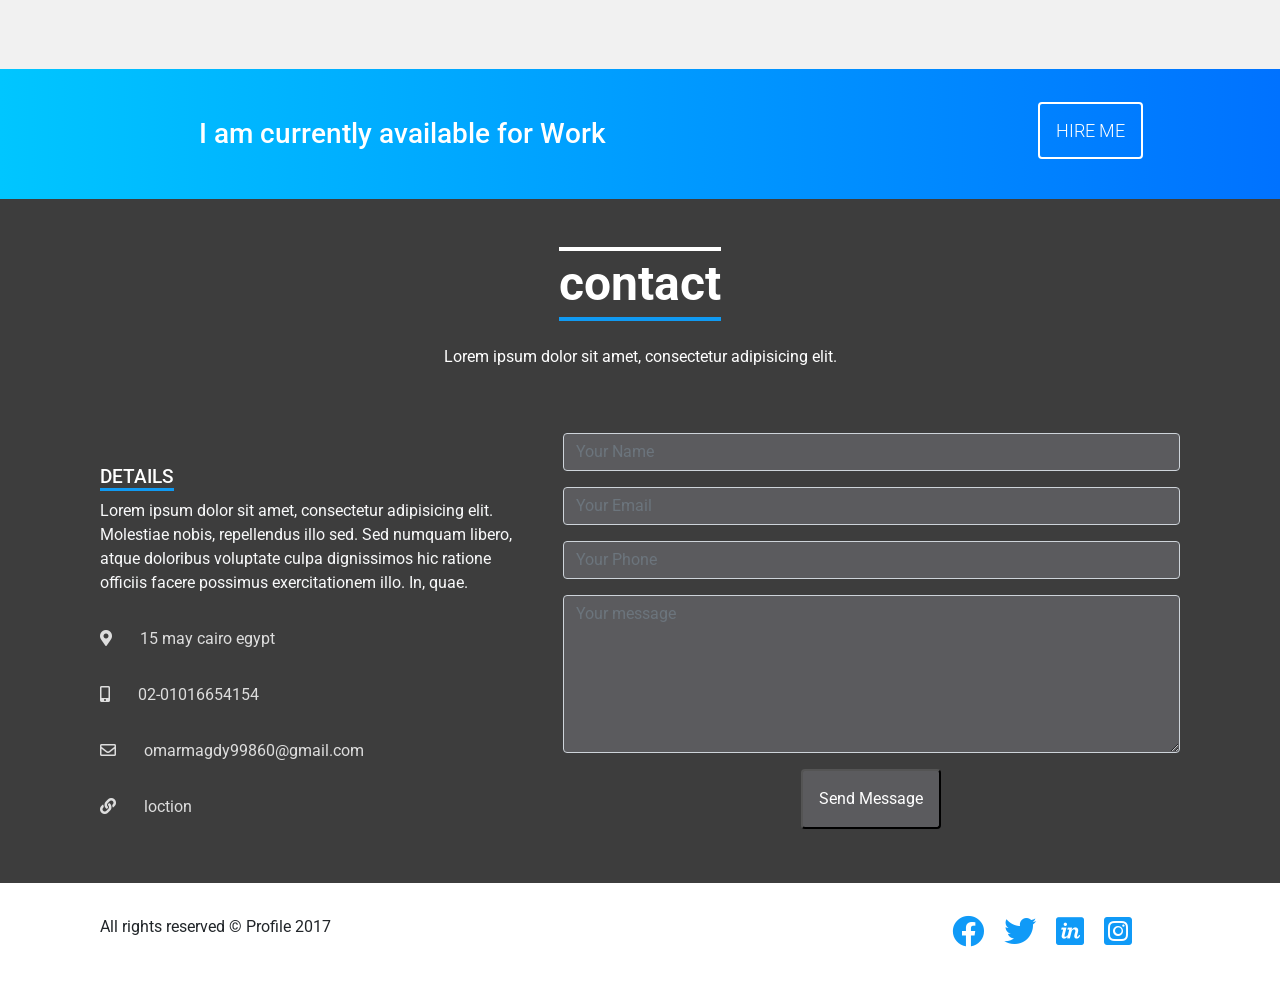
==== commit 7e507a60: "omar" ====
--- a/index.html
+++ b/index.html
@@ -244,7 +244,7 @@
             <div class="container my-5">
 
                 <div class="row text-center ">
-                    <div class="col-12 col-md-6 col-lg-3  rounded wow fadeInLeft">
+                    <div class="col-12 col-md-6 col-lg-3  rounded wow fadeInLeft py-lg-0 py-2">
                         <div class="class-border">
                             <i class="far fa-file-code my-5"></i>
                             <h3>Web Develoment</h3>
@@ -252,7 +252,7 @@
                                 dolorem voluptatem deserunt assumenda.</p>
                         </div>
                     </div>
-                    <div class="col-12 col-md-6 col-lg-3  rounded wow fadeInLeft">
+                    <div class="col-12 col-md-6 col-lg-3  rounded wow fadeInLeft py-lg-0 py-2">
                         <div class="class-border">
                             <i class="fas fa-paint-brush my-5"></i>
                             <h3>Web Design</h3>
@@ -260,7 +260,7 @@
                                 dolorem voluptatem deserunt assumenda.</p>
                         </div>
                     </div>
-                    <div class="col-12 col-md-6 col-lg-3  rounded wow fadeInRight">
+                    <div class="col-12 col-md-6 col-lg-3  rounded wow fadeInRight py-lg-0 py-2">
                         <div class="class-border">
                             <i class="fas fa-pencil-ruler my-5"></i>
                             <h3>Project Management</h3>
@@ -268,7 +268,7 @@
                                 dolorem voluptatem deserunt assumenda.</p>
                         </div>
                     </div>
-                    <div class="col-12 col-md-6 col-lg-3  rounded wow fadeInRight">
+                    <div class="col-12 col-md-6 col-lg-3  rounded wow fadeInRight py-lg-0 py-2">
                         <div class="class-border">
                             <i class="fas fa-cog my-5"></i>
                             <h3>Managment Software</h3>
@@ -288,7 +288,7 @@
             <div class="container mb-5 pb-5">
                 <div class="row mb-5">
                     <!-- card 1 -->
-                    <div class="col-6 col-md-4 py-2">
+                    <div class="col-12 col-md-4 py-2">
                         <div class="card">
                             <div class="position-relative">
                                 <img src="pic/cat-1.jpg" class="card-img-top img-fluid" alt="...">
@@ -305,10 +305,10 @@
                         </div>
                     </div>
                     <!-- card 2 -->
-                    <div class="col-6 col-md-4 py-2">
+                    <div class="col-12 col-md-4 py-2">
                         <div class="card">
                             <div class="position-relative">
-                                <img src="pic/cat-2.jpg" class="card-img-top" alt="...">
+                                <img src="pic/pexels-pixabay-38537.jpg" class="card-img-top " alt="...">
                                 <div class="bg-hover position-absolute " data-toggle="modal" data-target="#cat-2">
                                     <div class="position-absolute text-center i-hover">
                                         <i class="fas fa-expand-arrows-alt  "></i>
@@ -322,7 +322,7 @@
                         </div>
                     </div>
                     <!-- card 3 -->
-                    <div class="col-6 col-md-4 py-2">
+                    <div class="col-12 col-md-4 py-2">
                         <div class="card">
                             <div class="position-relative">
                                 <img src="pic/cat-3.jpg" class="card-img-top" alt="...">
@@ -339,7 +339,7 @@
                         </div>
                     </div>
                     <!-- card 4 -->
-                    <div class="col-6 col-md-4 py-2">
+                    <div class="col-12 col-md-4 py-2">
                         <div class="card">
                             <div class="position-relative">
                                 <img src="pic/cat-4.jpg" class="card-img-top" alt="...">
@@ -356,7 +356,7 @@
                         </div>
                     </div>
                     <!-- card 5 -->
-                    <div class="col-6 col-md-4 py-2">
+                    <div class="col-12 col-md-4 py-2">
                         <div class="card">
                             <div class="position-relative">
                                 <img src="pic/cat-5.jpg" class="card-img-top" alt="...">
@@ -373,7 +373,7 @@
                         </div>
                     </div>
                     <!-- card 6 -->
-                    <div class="col-6 col-md-4 py-2">
+                    <div class="col-12 col-md-4 py-2">
                         <div class="card">
                             <div class="position-relative">
                                 <img src="pic/cat-6.jpg" class="card-img-top" alt="...">
--- a/css/color-blue.css
+++ b/css/color-blue.css
@@ -1,5 +1,5 @@
 *{
-    transition: all 1s;
+    transition: color 1s,background-color 1s;
 }
 
 nav>div>ul>li>a.active-color {
@@ -61,7 +61,10 @@
 #sec5-port .bg-hover:hover {
     background-color: #0099ff75;
     color: white;
-
+    
+}
+#sec5-port .i-hover,#sec5-port .i-hover i{
+    transition: none;
 
 }
 .hire-me {
@@ -83,3 +86,6 @@
 #sec5-port .bg-hover:hover {
     background-color: #0099ff75;
 }
+.last-sec i{
+    color: #109af7;
+}
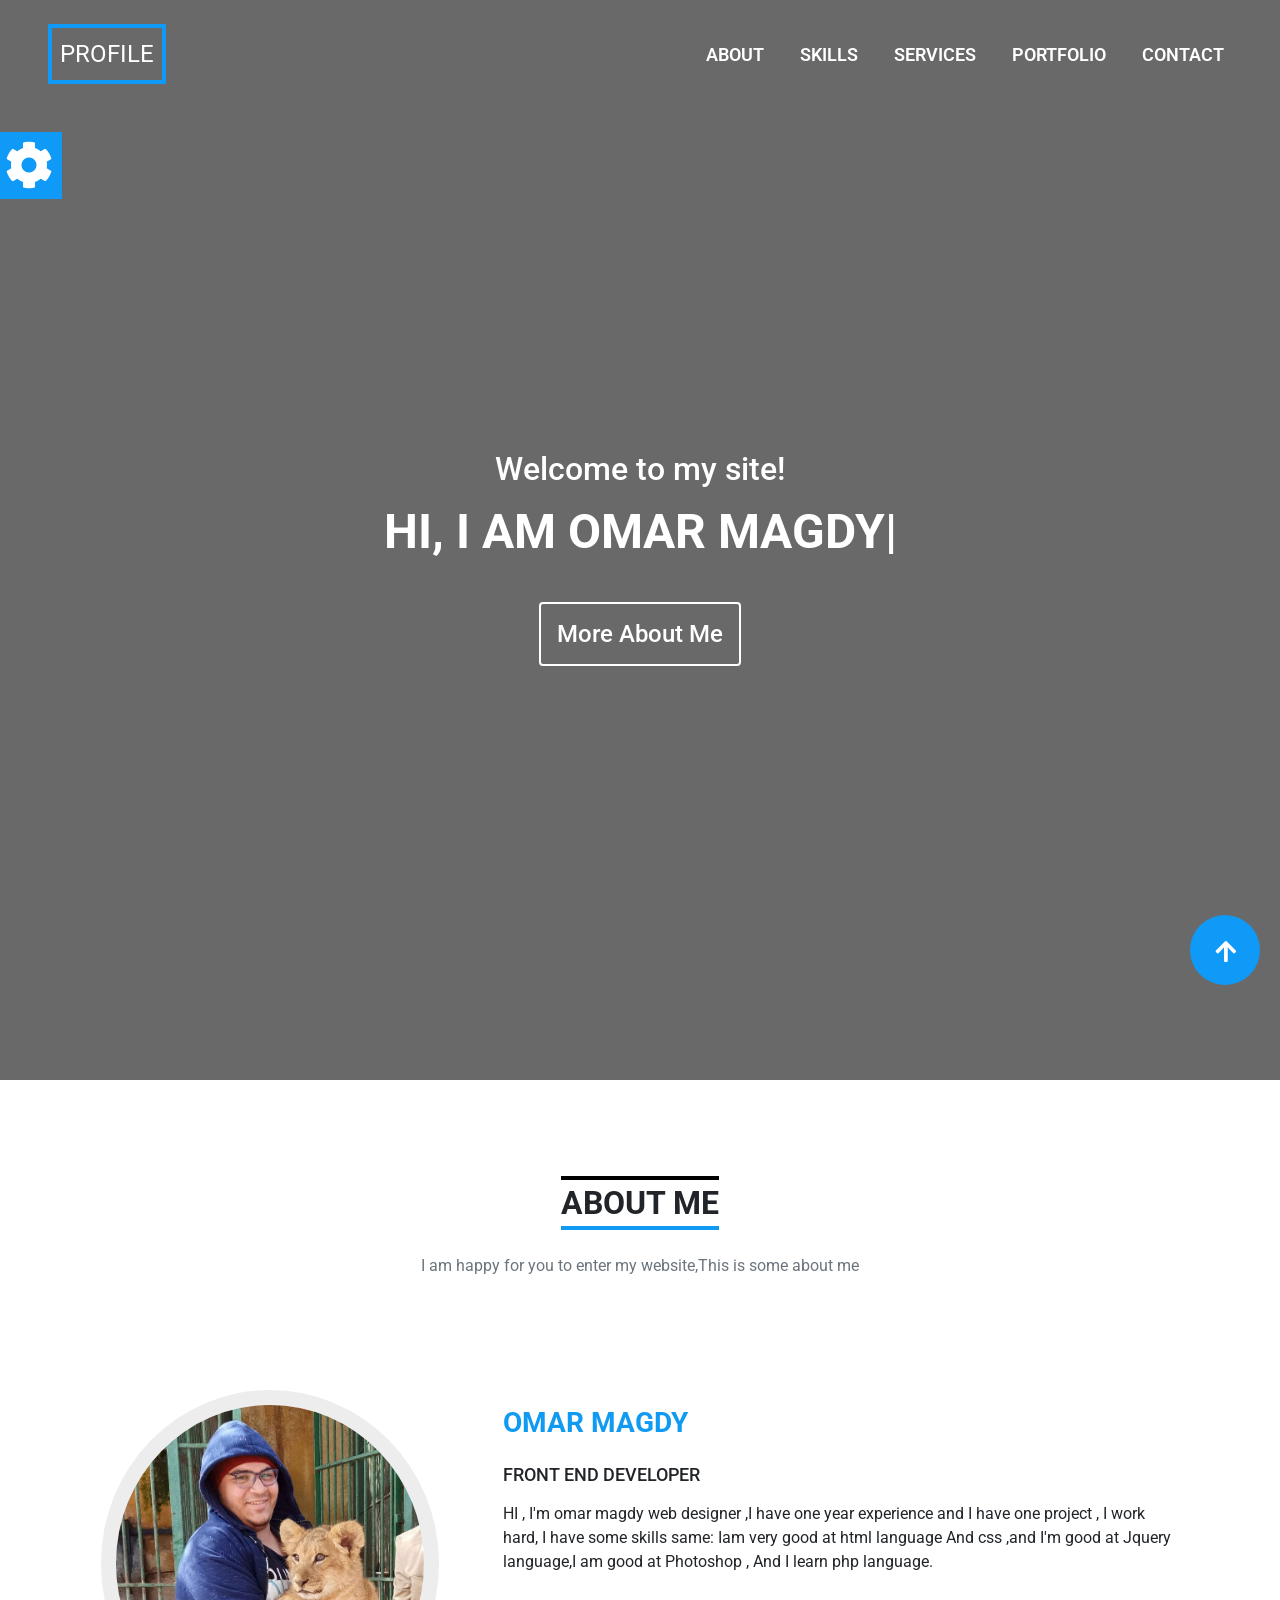
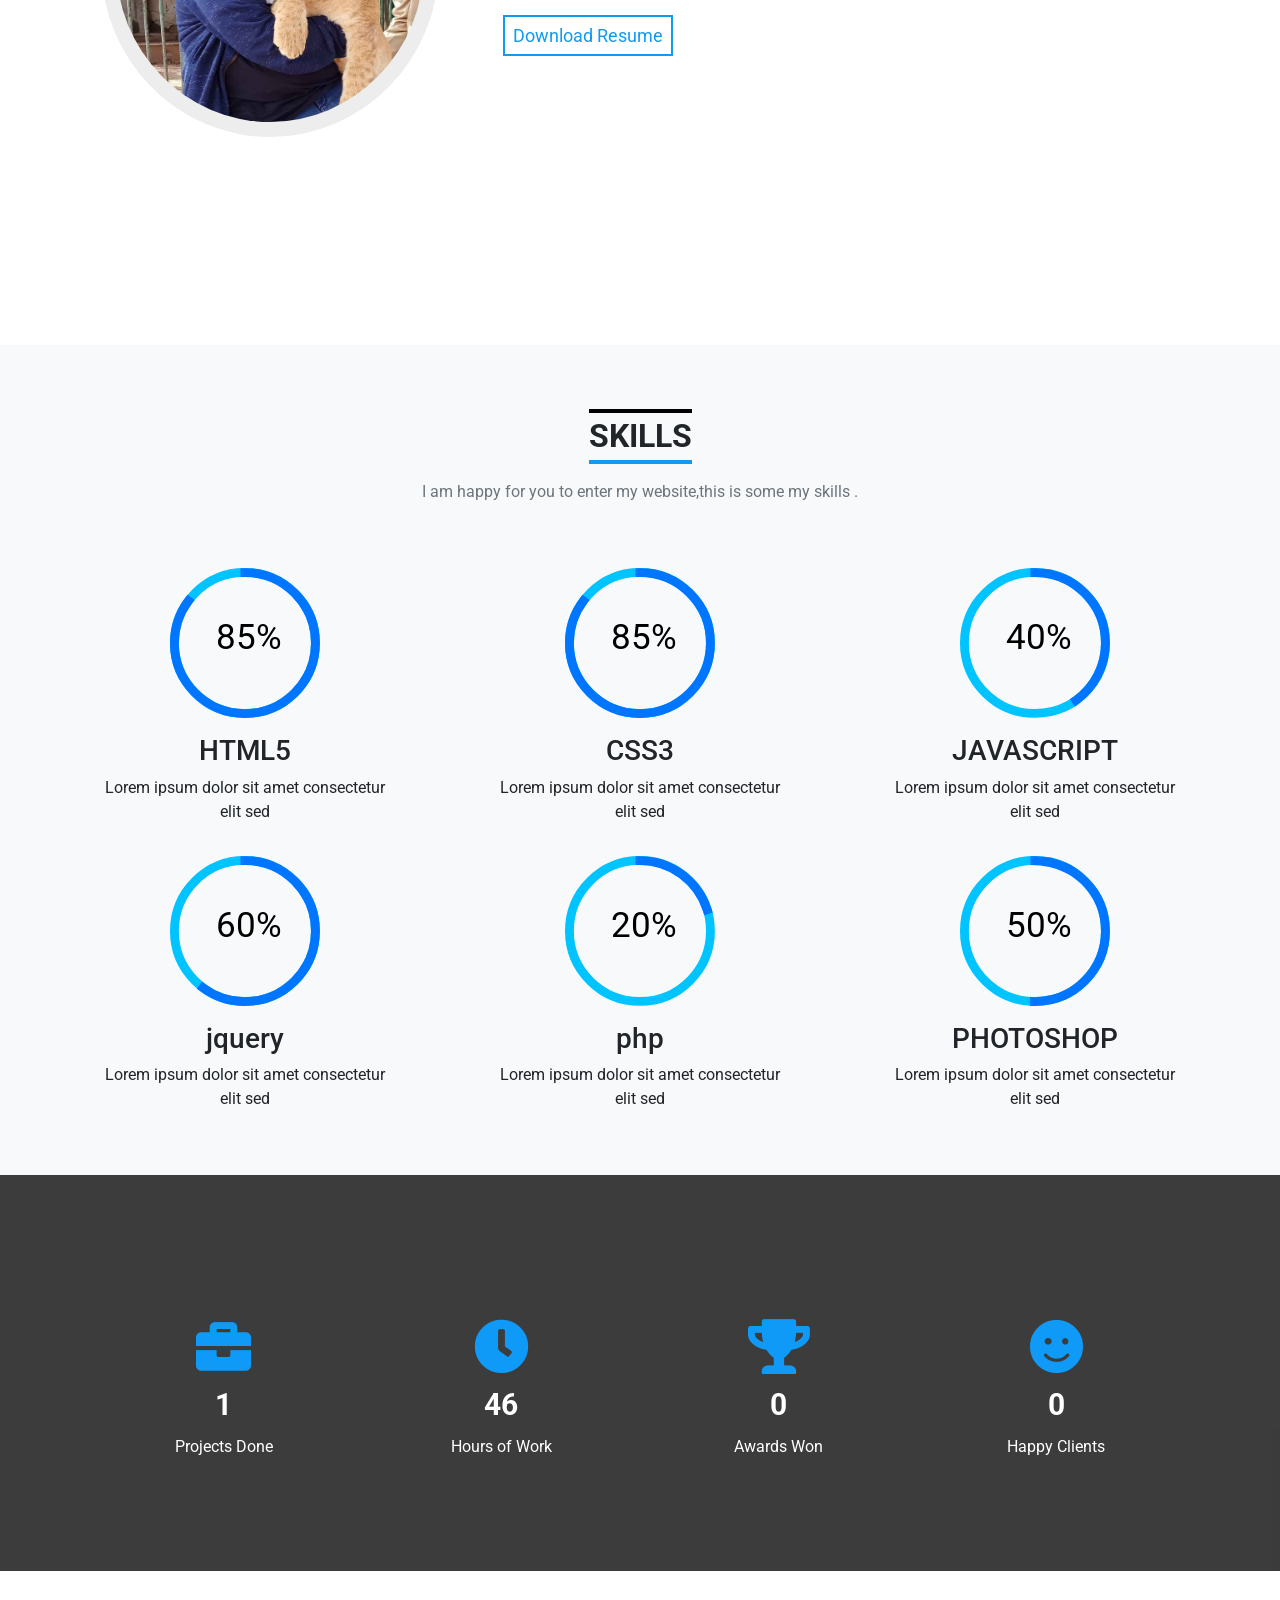
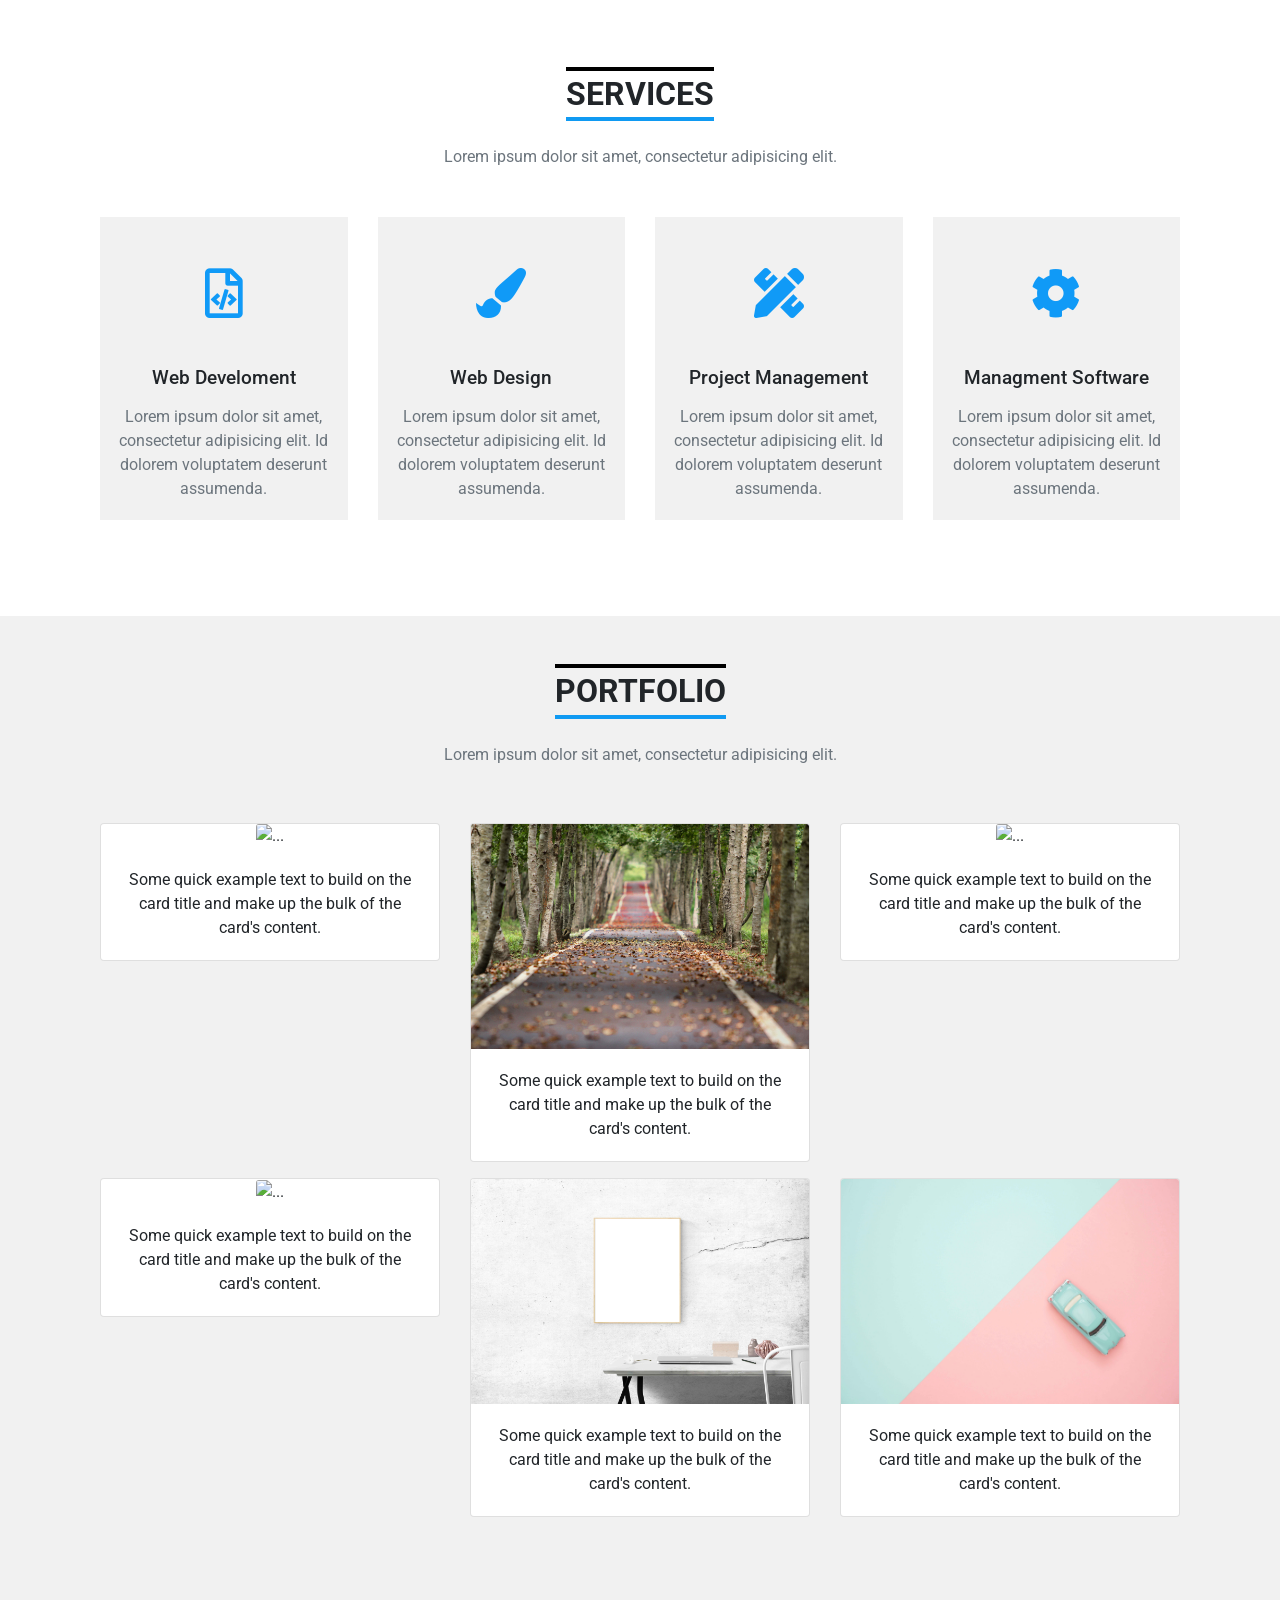
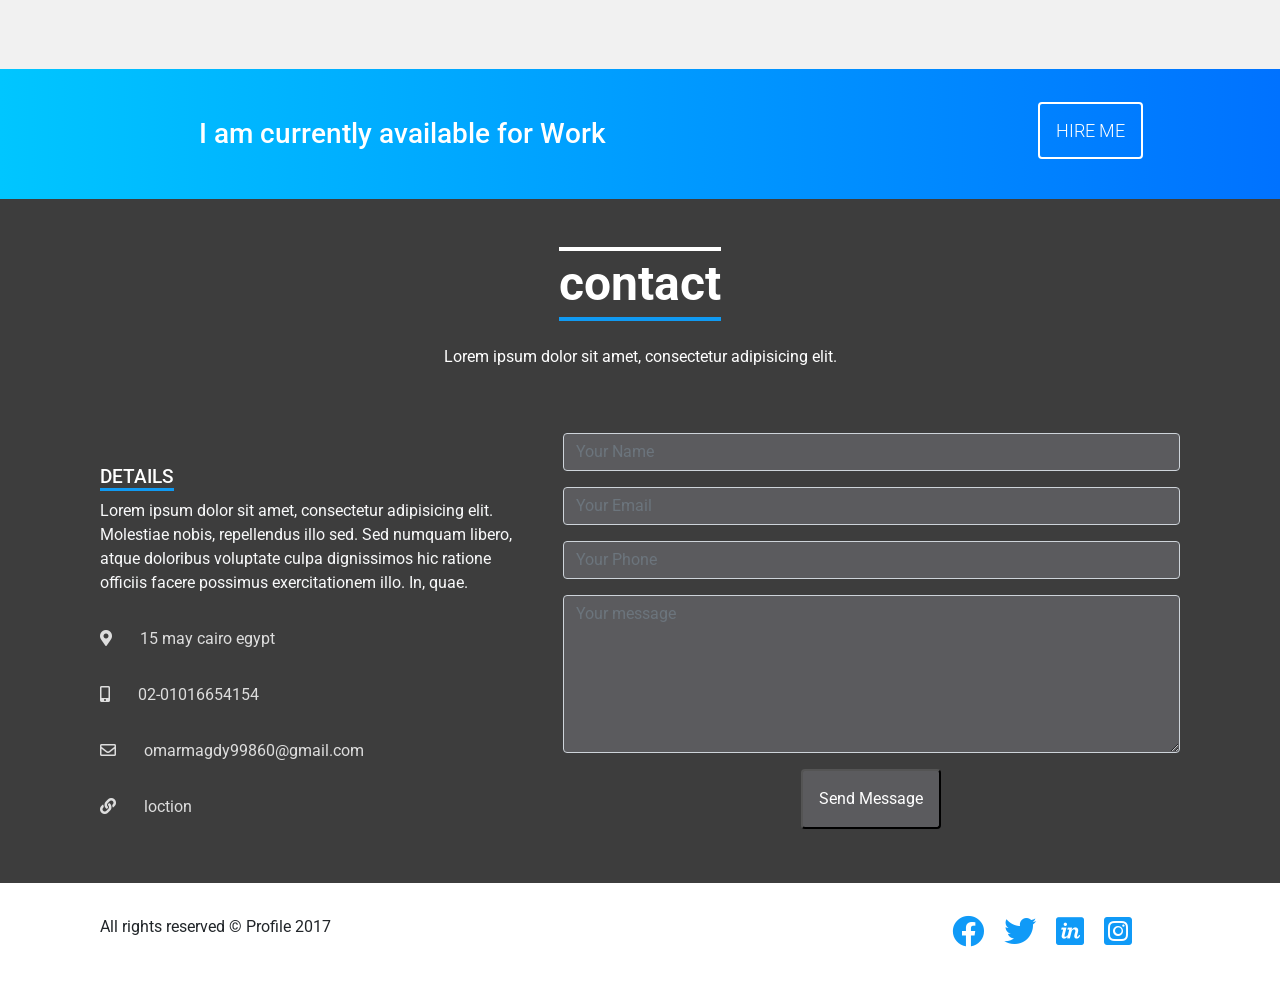
==== commit 84e33e71: "omar" ====
--- a/index.html
+++ b/index.html
@@ -14,8 +14,8 @@
     <link rel="stylesheet" href="css/animate.css">
     <link rel="stylesheet" href="css/progresscircle.css">
 
+    <link rel="stylesheet" href="css/style.css">
     <link id="css-color" rel="stylesheet" href="css/color-blue.css">
-    <link rel="stylesheet" href="css/style.css">
 
 
     <title>home</title>
@@ -85,7 +85,7 @@
         <!-- section 2 about-->
         <section id="sec2-me" class=" bg-white py-5 text-center">
             <h2 class="mt-5">ABOUT ME</h2>
-            <p class="my-3 text-secondary ">Lorem ipsum dolor sit amet, consectetur adipisicing elit.</p>
+            <p class="my-3 text-secondary ">I am happy for you to enter my website,This is some about me </p>
             <div class="container my-5 py-5">
                 <div class="row">
                     <div class="col-12 col-lg-4 p-3">
@@ -94,16 +94,7 @@
                     <div class="col-12 col-lg-8 text-lg-left text-center pt-4 pl-lg-5 wow fadeInRight">
                         <h3 class="mt-2 mb-4">OMAR MAGDY</h3>
                         <H4 class="my-2">FRONT END DEVELOPER</H4>
-                        <P class="my-3">Lorem ipsum dolor sit amet, consectetur adipisicing elit. Fugiat laborum
-                            perferendis nulla
-                            illum sunt atque quidem ut, dolor. Suscipit blanditiis commodi a soluta itaque quae omnis,
-                            velit voluptas voluptatum repudiandae.
-
-                            Lorem ipsum dolor sit amet, consectetur adipisicing elit. Est iste incidunt, et nam pariatur
-                            sit totam quos id ex dolorem deleniti, autem tempore eaque dolores quibusdam obcaecati,
-                            veritatis mollitia consequuntur.
-
-                        </P>
+                        <P class="mt-3 mb-5">HI , I'm omar magdy web designer ,I have one year experience and I have one project , I work hard, I have some skills same: Iam very good at html language And css ,and I'm good at Jquery language,I am good at Photoshop , And I learn php language.</P>
                         <a href="#" class="p-2 my-5 a-more ">Download Resume</a>
 
                     </div>
@@ -113,7 +104,7 @@
         <!-- section 3 skills-->
         <section id="sec3-skill" class=" bg-light pt-5 text-center mt-5">
             <h2 class="my-3">SKILLS</h2>
-            <p class="mb-5 text-secondary ">Lorem ipsum dolor sit amet, consectetur adipisicing elit.</p>
+            <p class="mb-5 text-secondary ">I am happy for you to enter my website,this is some my skills .</p>
             <div class="contaner px-5">
                 <div class="row text-center wow pulse animated">
                     <div class="col-12 col-md-6 col-lg-4">
